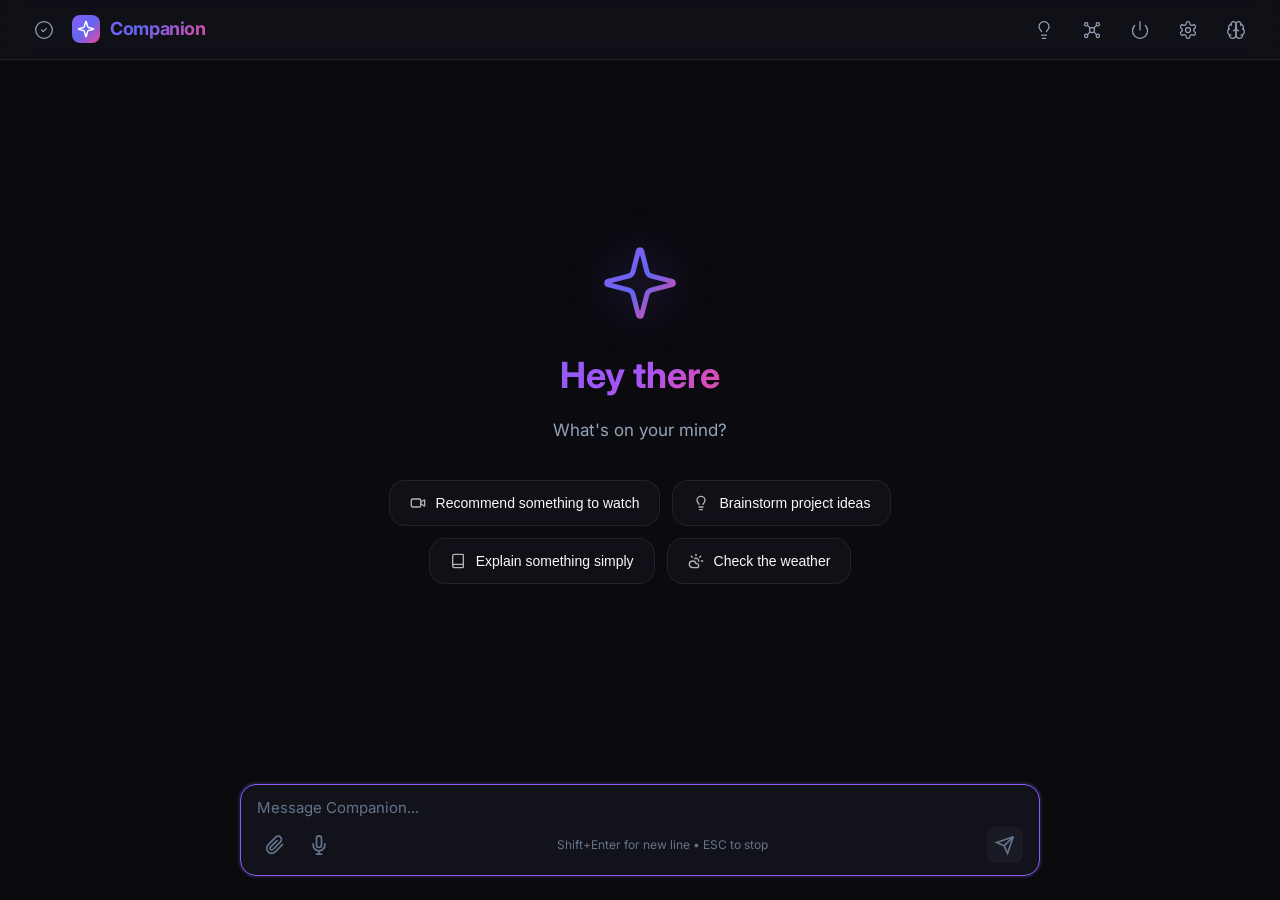
==== templates/index.html @ 637b22b1 "feat: introduce new chat UI and foundational Companion AI v3 architecture" ====
<!DOCTYPE html>
<html lang="en">

<head>
  <meta charset="UTF-8" />
  <title>Companion AI</title>
  <meta name="viewport" content="width=device-width,initial-scale=1" />
  <link rel="stylesheet" href="/static/app.css" />
  <link rel="stylesheet" href="/static/toast.css" />
  <!-- Marked.js for Markdown rendering -->
  <script src="https://cdn.jsdelivr.net/npm/marked/marked.min.js"></script>
  <!-- Highlight.js for code syntax highlighting -->
  <link rel="stylesheet" href="https://cdn.jsdelivr.net/npm/highlight.js@11/styles/github-dark.min.css">
  <script src="https://cdn.jsdelivr.net/npm/highlight.js@11"></script>
  <!-- KaTeX for math rendering -->
  <link rel="stylesheet" href="https://cdn.jsdelivr.net/npm/katex@0.16.9/dist/katex.min.css">
  <script src="https://cdn.jsdelivr.net/npm/katex@0.16.9/dist/katex.min.js"></script>
  <script src="https://cdn.jsdelivr.net/npm/katex@0.16.9/dist/contrib/auto-render.min.js"></script>
</head>

<body>
  <div id="app-root">
    <!-- Main Content Area -->
    <div class="main-content">
      <header class="topbar">
        <div class="topbar-left">
          <button id="toggleTasksBtn" class="icon-btn" title="Background Tasks">
            <svg xmlns="http://www.w3.org/2000/svg" viewBox="0 0 24 24" fill="none" stroke="currentColor"
              stroke-width="1.5" stroke-linecap="round" stroke-linejoin="round">
              <path d="M12 22c5.523 0 10-4.477 10-10S17.523 2 12 2 2 6.477 2 12s4.477 10 10 10z" />
              <path d="m9 12 2 2 4-4" />
            </svg>
            <span class="task-count-badge" id="taskCountBadge" style="display: none;">0</span>
          </button>
          <div class="brand">
            <div class="brand-icon">
              <svg xmlns="http://www.w3.org/2000/svg" viewBox="0 0 24 24" fill="none" stroke="currentColor"
                stroke-width="2" stroke-linecap="round" stroke-linejoin="round">
                <path
                  d="M9.937 15.5A2 2 0 0 0 8.5 14.063l-6.135-1.582a.5.5 0 0 1 0-.962L8.5 9.936A2 2 0 0 0 9.937 8.5l1.582-6.135a.5.5 0 0 1 .963 0L14.063 8.5A2 2 0 0 0 15.5 9.937l6.135 1.581a.5.5 0 0 1 0 .964L15.5 14.063a2 2 0 0 0-1.437 1.437l-1.582 6.135a.5.5 0 0 1-.963 0z" />
              </svg>
            </div>
            Companion
          </div>
        </div>
        <div class="topbar-right">
          <button id="toggleSmartHomeBtn" class="icon-btn" title="Smart Home">
            <svg xmlns="http://www.w3.org/2000/svg" viewBox="0 0 24 24" fill="none" stroke="currentColor"
              stroke-width="1.5" stroke-linecap="round" stroke-linejoin="round">
              <path
                d="M15 14c.2-1 .7-1.7 1.5-2.5 1-.9 1.5-2.2 1.5-3.5A6 6 0 0 0 6 8c0 1 .2 2.2 1.5 3.5.7.7 1.3 1.5 1.5 2.5" />
              <path d="M9 18h6" />
              <path d="M10 22h4" />
            </svg>
          </button>
          <a href="/graph" target="_blank" class="icon-btn" title="Knowledge Graph">
            <svg xmlns="http://www.w3.org/2000/svg" viewBox="0 0 24 24" fill="none" stroke="currentColor"
              stroke-width="1.5" stroke-linecap="round" stroke-linejoin="round">
              <circle cx="12" cy="12" r="3" />
              <circle cx="19" cy="5" r="2" />
              <circle cx="5" cy="5" r="2" />
              <circle cx="5" cy="19" r="2" />
              <circle cx="19" cy="19" r="2" />
              <path d="m14.5 9.5 3-3M9.5 9.5l-3-3M14.5 14.5l3 3M9.5 14.5l-3 3" />
            </svg>
          </a>
          <button id="shutdownBtn" class="icon-btn" title="Shutdown Server">
            <svg xmlns="http://www.w3.org/2000/svg" viewBox="0 0 24 24" fill="none" stroke="currentColor"
              stroke-width="1.5" stroke-linecap="round" stroke-linejoin="round">
              <path d="M12 2v10" />
              <path d="M18.4 6.6a9 9 0 1 1-12.77.04" />
            </svg>
          </button>
          <button id="toggleSettingsBtn" class="icon-btn" title="Settings">
            <svg xmlns="http://www.w3.org/2000/svg" viewBox="0 0 24 24" fill="none" stroke="currentColor"
              stroke-width="1.5" stroke-linecap="round" stroke-linejoin="round">
              <path
                d="M12.22 2h-.44a2 2 0 0 0-2 2v.18a2 2 0 0 1-1 1.73l-.43.25a2 2 0 0 1-2 0l-.15-.08a2 2 0 0 0-2.73.73l-.22.38a2 2 0 0 0 .73 2.73l.15.1a2 2 0 0 1 1 1.72v.51a2 2 0 0 1-1 1.74l-.15.09a2 2 0 0 0-.73 2.73l.22.38a2 2 0 0 0 2.73.73l.15-.08a2 2 0 0 1 2 0l.43.25a2 2 0 0 1 1 1.73V20a2 2 0 0 0 2 2h.44a2 2 0 0 0 2-2v-.18a2 2 0 0 1 1-1.73l.43-.25a2 2 0 0 1 2 0l.15.08a2 2 0 0 0 2.73-.73l.22-.39a2 2 0 0 0-.73-2.73l-.15-.08a2 2 0 0 1-1-1.74v-.5a2 2 0 0 1 1-1.74l.15-.09a2 2 0 0 0 .73-2.73l-.22-.38a2 2 0 0 0-2.73-.73l-.15.08a2 2 0 0 1-2 0l-.43-.25a2 2 0 0 1-1-1.73V4a2 2 0 0 0-2-2z" />
              <circle cx="12" cy="12" r="3" />
            </svg>
          </button>
          <button id="toggleMemoryBtn" class="icon-btn" title="Memory & Debug">
            <svg xmlns="http://www.w3.org/2000/svg" viewBox="0 0 24 24" fill="none" stroke="currentColor"
              stroke-width="1.5" stroke-linecap="round" stroke-linejoin="round">
              <path d="M12 5a3 3 0 1 0-5.997.125 4 4 0 0 0-2.526 5.77 4 4 0 0 0 .556 6.588A4 4 0 1 0 12 18Z" />
              <path d="M12 5a3 3 0 1 1 5.997.125 4 4 0 0 1 2.526 5.77 4 4 0 0 1-.556 6.588A4 4 0 1 1 12 18Z" />
              <path d="M15 13a4.5 4.5 0 0 1-3-4 4.5 4.5 0 0 1-3 4" />
              <path d="M17.599 6.5a3 3 0 0 0 .399-1.375" />
              <path d="M6.003 5.125A3 3 0 0 0 6.401 6.5" />
              <path d="M3.477 10.896a4 4 0 0 1 .585-.396" />
              <path d="M19.938 10.5a4 4 0 0 1 .585.396" />
              <path d="M6 18a4 4 0 0 1-1.967-.516" />
              <path d="M19.967 17.484A4 4 0 0 1 18 18" />
            </svg>
          </button>
        </div>
      </header>

      <main class="chat-container" id="chatPane">
        <!-- Welcome Screen -->
        <div class="welcome-screen" id="welcomeScreen">
          <div class="welcome-icon">
            <svg xmlns="http://www.w3.org/2000/svg" viewBox="0 0 24 24" fill="none" stroke="url(#welcomeGradient)"
              stroke-width="1.5" stroke-linecap="round" stroke-linejoin="round">
              <defs>
                <linearGradient id="welcomeGradient" x1="0%" y1="0%" x2="100%" y2="100%">
                  <stop offset="0%" stop-color="#8b5cf6" />
                  <stop offset="50%" stop-color="#6366f1" />
                  <stop offset="100%" stop-color="#ec4899" />
                </linearGradient>
              </defs>
              <path
                d="M9.937 15.5A2 2 0 0 0 8.5 14.063l-6.135-1.582a.5.5 0 0 1 0-.962L8.5 9.936A2 2 0 0 0 9.937 8.5l1.582-6.135a.5.5 0 0 1 .963 0L14.063 8.5A2 2 0 0 0 15.5 9.937l6.135 1.581a.5.5 0 0 1 0 .964L15.5 14.063a2 2 0 0 0-1.437 1.437l-1.582 6.135a.5.5 0 0 1-.963 0z" />
              <path d="M20 3v4" />
              <path d="M22 5h-4" />
              <path d="M4 17v2" />
              <path d="M5 18H3" />
            </svg>
          </div>
          <h1>Hey there</h1>
          <p>What's on your mind?</p>
          <div class="suggestion-chips">
            <button class="chip" data-prompt="Recommend me something to watch tonight">
              <svg xmlns="http://www.w3.org/2000/svg" width="16" height="16" viewBox="0 0 24 24" fill="none"
                stroke="currentColor" stroke-width="2" stroke-linecap="round" stroke-linejoin="round">
                <path d="m16 13 5.223 3.482a.5.5 0 0 0 .777-.416V7.87a.5.5 0 0 0-.752-.432L16 10.5" />
                <rect x="2" y="6" width="14" height="12" rx="2" />
              </svg>
              Recommend something to watch
            </button>
            <button class="chip" data-prompt="Help me brainstorm ideas for a project">
              <svg xmlns="http://www.w3.org/2000/svg" width="16" height="16" viewBox="0 0 24 24" fill="none"
                stroke="currentColor" stroke-width="2" stroke-linecap="round" stroke-linejoin="round">
                <path
                  d="M15 14c.2-1 .7-1.7 1.5-2.5 1-.9 1.5-2.2 1.5-3.5A6 6 0 0 0 6 8c0 1 .2 2.2 1.5 3.5.7.7 1.3 1.5 1.5 2.5" />
                <path d="M9 18h6" />
                <path d="M10 22h4" />
              </svg>
              Brainstorm project ideas
            </button>
            <button class="chip" data-prompt="Explain something complex simply">
              <svg xmlns="http://www.w3.org/2000/svg" width="16" height="16" viewBox="0 0 24 24" fill="none"
                stroke="currentColor" stroke-width="2" stroke-linecap="round" stroke-linejoin="round">
                <path d="M4 19.5v-15A2.5 2.5 0 0 1 6.5 2H19a1 1 0 0 1 1 1v18a1 1 0 0 1-1 1H6.5a1 1 0 0 1 0-5H20" />
              </svg>
              Explain something simply
            </button>
            <button class="chip" data-prompt="What's the weather like today?">
              <svg xmlns="http://www.w3.org/2000/svg" width="16" height="16" viewBox="0 0 24 24" fill="none"
                stroke="currentColor" stroke-width="2" stroke-linecap="round" stroke-linejoin="round">
                <path d="M12 2v2" />
                <path d="m4.93 4.93 1.41 1.41" />
                <path d="M20 12h2" />
                <path d="m19.07 4.93-1.41 1.41" />
                <path d="M15.947 12.65a4 4 0 0 0-5.925-4.128" />
                <path d="M13 22H7a5 5 0 1 1 4.9-6H13a3 3 0 0 1 0 6Z" />
              </svg>
              Check the weather
            </button>
          </div>
        </div>

        <!-- Messages will be inserted here -->
      </main>

      <footer class="composer">
        <div class="composer-wrapper">
          <!-- Attachment Preview Area -->
          <div id="attachmentPreview" class="attachment-preview" style="display: none;">
            <div class="preview-item">
              <img id="previewImage" src="" alt="Preview" />
              <span id="previewName" class="preview-name"></span>
              <button id="removeAttachment" class="remove-attachment" title="Remove">×</button>
            </div>
          </div>

          <div class="composer-box">
            <textarea id="userInput" rows="1" placeholder="Message Companion..." spellcheck="false"
              autofocus></textarea>
            <div class="composer-tools">
              <!-- Hidden file input -->
              <input type="file" id="fileInput" accept="image/*,.pdf,.docx,.txt" style="display: none;" />
              <div class="composer-actions">
                <button id="attachBtn" class="attach-btn" title="Attach file (images, PDFs, docs)">
                  <svg width="20" height="20" viewBox="0 0 24 24" fill="none" stroke="currentColor" stroke-width="2">
                    <path
                      d="M21.44 11.05l-9.19 9.19a6 6 0 0 1-8.49-8.49l9.19-9.19a4 4 0 0 1 5.66 5.66l-9.2 9.19a2 2 0 0 1-2.83-2.83l8.49-8.48" />
                  </svg>
                </button>
                <button id="micBtn" class="attach-btn" title="Voice Input (Microphone)">
                  <svg id="micIcon" width="20" height="20" viewBox="0 0 24 24" fill="none" stroke="currentColor"
                    stroke-width="2">
                    <path d="M12 1a3 3 0 0 0-3 3v8a3 3 0 0 0 6 0V4a3 3 0 0 0-3-3z" />
                    <path d="M19 10v2a7 7 0 0 1-14 0v-2" />
                    <line x1="12" y1="19" x2="12" y2="23" />
                    <line x1="8" y1="23" x2="16" y2="23" />
                  </svg>
                </button>
              </div>
              <span class="hint">Shift+Enter for new line • ESC to stop</span>
              <button id="stopBtn" class="stop-btn" style="display: none;" title="Stop generation (ESC)">
                <svg width="20" height="20" viewBox="0 0 24 24" fill="currentColor">
                  <rect x="6" y="6" width="12" height="12" rx="2" />
                </svg>
              </button>
              <button id="sendBtn" class="send-btn" disabled>
                <svg width="20" height="20" viewBox="0 0 24 24" fill="none" stroke="currentColor" stroke-width="2">
                  <path d="M22 2L11 13M22 2L15 22L11 13M22 2L2 9L11 13" />
                </svg>
              </button>
            </div>
          </div>
        </div>
      </footer>
    </div>

    <!-- Left Sidebar - Background Tasks -->
    <aside class="tasks-sidebar" id="tasksSidebar">
      <div class="sidebar-header">
        <h3>🔄 Active Tasks</h3>
        <button id="closeTasksBtn" class="close-btn">×</button>
      </div>
      <div class="tasks-content">
        <div class="tasks-empty" id="tasksEmpty">
          <svg xmlns="http://www.w3.org/2000/svg" width="48" height="48" viewBox="0 0 24 24" fill="none"
            stroke="currentColor" stroke-width="1" stroke-linecap="round" stroke-linejoin="round" opacity="0.3">
            <path d="M12 22c5.523 0 10-4.477 10-10S17.523 2 12 2 2 6.477 2 12s4.477 10 10 10z" />
            <path d="m9 12 2 2 4-4" />
          </svg>
          <p>No active tasks</p>
          <span>Background tasks will appear here</span>
        </div>
        <div class="tasks-list" id="tasksList" style="display: none;">
          <!-- Tasks will be dynamically added here -->
        </div>
      </div>
    </aside>

    <!-- Toast Container -->
    <div id="toast-container"></div>

    <!-- Right Sidebar - Memory & Debug -->
    <aside class="memory-sidebar" id="memorySidebar">
      <div class="sidebar-header">
        <h3>Memory & Debug</h3>
        <button id="closeMemoryBtn" class="close-btn">×</button>
      </div>
      <nav class="tabs">
        <button class="tab active" data-tab="memory">Memory</button>
        <button class="tab" data-tab="tokens">Tokens</button>
        <button class="tab" data-tab="models">Models</button>
        <button class="tab" data-tab="metrics">Metrics</button>
      </nav>
      <div class="tabpanes">
        <div class="pane active" id="pane-memory">
          <div class="stats-card">
            <div class="stats-header">
              <span class="stats-icon">
                <svg xmlns="http://www.w3.org/2000/svg" width="18" height="18" viewBox="0 0 24 24" fill="none"
                  stroke="currentColor" stroke-width="1.5" stroke-linecap="round" stroke-linejoin="round">
                  <path d="M12 5a3 3 0 1 0-5.997.125 4 4 0 0 0-2.526 5.77 4 4 0 0 0 .556 6.588A4 4 0 1 0 12 18Z" />
                  <path d="M12 5a3 3 0 1 1 5.997.125 4 4 0 0 1 2.526 5.77 4 4 0 0 1-.556 6.588A4 4 0 1 1 12 18Z" />
                  <path d="M15 13a4.5 4.5 0 0 1-3-4 4.5 4.5 0 0 1-3 4" />
                </svg>
              </span>
              <span class="stats-title">Memory Stats</span>
            </div>
            <div class="stats-grid">
              <div class="stat-item">
                <span class="stat-value" id="memFactCount">0</span>
                <span class="stat-label">Facts</span>
              </div>
              <div class="stat-item">
                <span class="stat-value" id="memInsightCount">0</span>
                <span class="stat-label">Insights</span>
              </div>
              <div class="stat-item">
                <span class="stat-value" id="memSummaryCount">0</span>
                <span class="stat-label">Summaries</span>
              </div>
            </div>
          </div>
          <!-- Search Box -->
          <div class="memory-search-container">
            <svg class="search-icon" xmlns="http://www.w3.org/2000/svg" width="16" height="16" viewBox="0 0 24 24" fill="none" stroke="currentColor" stroke-width="2" stroke-linecap="round" stroke-linejoin="round">
              <circle cx="11" cy="11" r="8"/>
              <path d="m21 21-4.3-4.3"/>
            </svg>
            <input type="text" id="memorySearchInput" class="memory-search" placeholder="Search memories..." />
            <span id="memorySearchCount" class="search-count"></span>
          </div>
          <div class="memory-section">
            <div class="section-header-row">
              <h4>What I Know About You</h4>
              <span class="fact-hint">Click to edit • Right-click to delete</span>
            </div>
            <div id="profileList" class="fact-cards"></div>
          </div>
          <div class="memory-section">
            <h4>Recent Insights</h4>
            <div id="insightList" class="insight-cards"></div>
          </div>
          <button id="refreshMemoryBtn" class="refresh-btn">
            <svg xmlns="http://www.w3.org/2000/svg" width="14" height="14" viewBox="0 0 24 24" fill="none"
              stroke="currentColor" stroke-width="2" stroke-linecap="round" stroke-linejoin="round">
              <path d="M21 12a9 9 0 1 1-9-9c2.52 0 4.93 1 6.74 2.74L21 8" />
              <path d="M21 3v5h-5" />
            </svg>
            Refresh
          </button>
        </div>
        <div class="pane" id="pane-tokens">
          <div class="memory-section">
            <h4>Session Token Usage</h4>
            <div id="tokenStats" class="token-stats">
              <div class="token-total">
                <span class="token-label">Total</span>
                <span id="tokenTotal" class="token-value">0</span>
              </div>
              <div class="token-breakdown">
                <div class="token-item">
                  <span class="token-label">Input</span>
                  <span id="tokenInput" class="token-value">0</span>
                </div>
                <div class="token-item">
                  <span class="token-label">Output</span>
                  <span id="tokenOutput" class="token-value">0</span>
                </div>
                <div class="token-item">
                  <span class="token-label">Requests</span>
                  <span id="tokenRequests" class="token-value">0</span>
                </div>
              </div>
            </div>
          </div>
          <div class="memory-section">
            <h4>By Model</h4>
            <div id="tokenByModel" class="token-by-model"></div>
          </div>
          <button id="refreshTokensBtn" class="refresh-btn">↻ Refresh</button>
          <button id="resetTokensBtn" class="refresh-btn" style="margin-top: 8px; background: var(--error);">Reset
            Stats</button>
        </div>
        <div class="pane" id="pane-models">
          <div class="stats-card">
            <div class="stats-header">
              <span class="stats-icon">
                <svg xmlns="http://www.w3.org/2000/svg" width="18" height="18" viewBox="0 0 24 24" fill="none"
                  stroke="currentColor" stroke-width="1.5" stroke-linecap="round" stroke-linejoin="round">
                  <rect width="18" height="10" x="3" y="11" rx="2" />
                  <circle cx="12" cy="16" r="2" />
                  <path d="M12 3v8" />
                  <path d="M8 7h8" />
                </svg>
              </span>
              <span class="stats-title">Model Architecture</span>
            </div>
            <div id="modelCards" class="model-cards"></div>
          </div>
          <div class="memory-section">
            <h4>Feature Flags</h4>
            <div id="featureFlags" class="feature-flags"></div>
          </div>
        </div>
        <div class="pane" id="pane-metrics">
          <div class="stats-card">
            <div class="stats-header">
              <span class="stats-icon">
                <svg xmlns="http://www.w3.org/2000/svg" width="18" height="18" viewBox="0 0 24 24" fill="none"
                  stroke="currentColor" stroke-width="1.5" stroke-linecap="round" stroke-linejoin="round">
                  <path d="M3 3v16a2 2 0 0 0 2 2h16" />
                  <path d="m19 9-5 5-4-4-3 3" />
                </svg>
              </span>
              <span class="stats-title">Performance</span>
            </div>
            <div class="stats-grid">
              <div class="stat-item">
                <span class="stat-value" id="metricInteractions">0</span>
                <span class="stat-label">Interactions</span>
              </div>
              <div class="stat-item">
                <span class="stat-value" id="metricAvgLatency">0</span>
                <span class="stat-label">Avg Latency</span>
              </div>
              <div class="stat-item">
                <span class="stat-value" id="metricToolCalls">0</span>
                <span class="stat-label">Tool Calls</span>
              </div>
            </div>
          </div>
          <div class="memory-section">
            <h4>Model Latency</h4>
            <div id="latencyBars" class="latency-bars"></div>
          </div>
          <button id="refreshMetricsBtn" class="refresh-btn">↻ Refresh</button>
        </div>
      </div>
    </aside>

    <!-- Settings Modal -->
    <div class="modal-overlay" id="settingsModal">
      <div class="modal">
        <div class="modal-header">
          <h3>
            <svg xmlns="http://www.w3.org/2000/svg" width="20" height="20" viewBox="0 0 24 24" fill="none"
              stroke="currentColor" stroke-width="1.5" stroke-linecap="round" stroke-linejoin="round">
              <path
                d="M12.22 2h-.44a2 2 0 0 0-2 2v.18a2 2 0 0 1-1 1.73l-.43.25a2 2 0 0 1-2 0l-.15-.08a2 2 0 0 0-2.73.73l-.22.38a2 2 0 0 0 .73 2.73l.15.1a2 2 0 0 1 1 1.72v.51a2 2 0 0 1-1 1.74l-.15.09a2 2 0 0 0-.73 2.73l.22.38a2 2 0 0 0 2.73.73l.15-.08a2 2 0 0 1 2 0l.43.25a2 2 0 0 1 1 1.73V20a2 2 0 0 0 2 2h.44a2 2 0 0 0 2-2v-.18a2 2 0 0 1 1-1.73l.43-.25a2 2 0 0 1 2 0l.15.08a2 2 0 0 0 2.73-.73l.22-.39a2 2 0 0 0-.73-2.73l-.15-.08a2 2 0 0 1-1-1.74v-.5a2 2 0 0 1 1-1.74l.15-.09a2 2 0 0 0 .73-2.73l-.22-.38a2 2 0 0 0-2.73-.73l-.15.08a2 2 0 0 1-2 0l-.43-.25a2 2 0 0 1-1-1.73V4a2 2 0 0 0-2-2z" />
              <circle cx="12" cy="12" r="3" />
            </svg>
            Settings
          </h3>
          <button id="closeSettingsBtn" class="close-btn">×</button>
        </div>
        <div class="modal-body">
          <!-- Interface Section -->
          <div class="setting-section">
            <div class="setting-section-header">
              <svg xmlns="http://www.w3.org/2000/svg" width="16" height="16" viewBox="0 0 24 24" fill="none"
                stroke="currentColor" stroke-width="1.5" stroke-linecap="round" stroke-linejoin="round">
                <rect width="20" height="14" x="2" y="3" rx="2" />
                <path d="M8 21h8" />
                <path d="M12 17v4" />
              </svg>
              Interface
            </div>
            <div class="setting-group">
              <label class="toggle-label">
                <input type="checkbox" id="showTokensToggle">
                <span>Show Token Counts</span>
              </label>
              <p class="setting-hint">Display input/output tokens next to each message</p>
            </div>
          </div>

          <!-- Voice Section -->
          <div class="setting-section">
            <div class="setting-section-header">
              <svg xmlns="http://www.w3.org/2000/svg" width="16" height="16" viewBox="0 0 24 24" fill="none"
                stroke="currentColor" stroke-width="1.5" stroke-linecap="round" stroke-linejoin="round">
                <path
                  d="M11 4.702a.705.705 0 0 0-1.203-.498L6.413 7.587A1.4 1.4 0 0 1 5.416 8H3a1 1 0 0 0-1 1v6a1 1 0 0 0 1 1h2.416a1.4 1.4 0 0 1 .993.411l3.383 3.384A.705.705 0 0 0 11 19.298z" />
                <path d="M16 9a5 5 0 0 1 0 6" />
                <path d="M19.364 5.636a9 9 0 0 1 0 12.728" />
              </svg>
              Voice
            </div>
            <div class="setting-group">
              <label class="toggle-label">
                <input type="checkbox" id="ttsToggle">
                <span>Enable Text-to-Speech</span>
              </label>
              <p class="setting-hint">AI responses will be spoken aloud</p>
            </div>
            <div class="setting-group">
              <label class="toggle-label">
                <input type="checkbox" id="groqTtsToggle">
                <span>Use Groq Speed Mode ⚡</span>
              </label>
              <p class="setting-hint">Ultra-fast TTS (Orpheus) - supports [emotional] tags</p>
            </div>
            <div class="setting-group" id="voiceSettings">
              <label for="voiceSelect">Voice</label>
              <select id="voiceSelect">
                <option value="" disabled selected>Loading voices...</option>
              </select>
            </div>
            <div class="setting-group" id="rateSettings">
              <label for="rateSelect">Speech Rate</label>
              <select id="rateSelect">
                <option value="-20%">Slow</option>
                <option value="-10%">Slightly Slow</option>
                <option value="+0%">Normal</option>
                <option value="+5%" selected>Slightly Fast</option>
                <option value="+10%">Fast</option>
              </select>
            </div>
          </div>

          <!-- Vision Section -->
          <div class="setting-section">
            <div class="setting-section-header">
              <svg xmlns="http://www.w3.org/2000/svg" width="16" height="16" viewBox="0 0 24 24" fill="none"
                stroke="currentColor" stroke-width="1.5" stroke-linecap="round" stroke-linejoin="round">
                <path
                  d="M2.062 12.348a1 1 0 0 1 0-.696 10.75 10.75 0 0 1 19.876 0 1 1 0 0 1 0 .696 10.75 10.75 0 0 1-19.876 0" />
                <circle cx="12" cy="12" r="3" />
              </svg>
              Vision
            </div>
            <div class="setting-group">
              <label class="toggle-label">
                <input type="checkbox" id="visionToggle">
                <span>Enable Screen Awareness</span>
              </label>
              <p class="setting-hint" id="visionStatus">Companion can see and analyze your screen when asked</p>
            </div>
          </div>

          <!-- Data Management Section -->
          <div class="setting-section">
            <div class="setting-section-header">
              <svg xmlns="http://www.w3.org/2000/svg" width="16" height="16" viewBox="0 0 24 24" fill="none"
                stroke="currentColor" stroke-width="1.5" stroke-linecap="round" stroke-linejoin="round">
                <path
                  d="M20 20a2 2 0 0 0 2-2V8a2 2 0 0 0-2-2h-7.9a2 2 0 0 1-1.69-.9L9.6 3.9A2 2 0 0 0 7.93 3H4a2 2 0 0 0-2 2v13a2 2 0 0 0 2 2z" />
              </svg>
              Data
            </div>
            <div class="setting-links">
              <a href="#" id="exportChatBtn" class="setting-link">
                <span class="link-icon">
                  <svg xmlns="http://www.w3.org/2000/svg" width="16" height="16" viewBox="0 0 24 24" fill="none"
                    stroke="currentColor" stroke-width="1.5" stroke-linecap="round" stroke-linejoin="round">
                    <path d="M21 15v4a2 2 0 0 1-2 2H5a2 2 0 0 1-2-2v-4" />
                    <polyline points="7 10 12 15 17 10" />
                    <line x1="12" x2="12" y1="15" y2="3" />
                  </svg>
                </span>
                <span class="link-text">Export Chat History</span>
                <span class="link-arrow">→</span>
              </a>
              <a href="/graph" target="_blank" class="setting-link">
                <span class="link-icon">
                  <svg xmlns="http://www.w3.org/2000/svg" width="16" height="16" viewBox="0 0 24 24" fill="none"
                    stroke="currentColor" stroke-width="1.5" stroke-linecap="round" stroke-linejoin="round">
                    <circle cx="12" cy="12" r="3" />
                    <circle cx="19" cy="5" r="2" />
                    <circle cx="5" cy="5" r="2" />
                    <circle cx="5" cy="19" r="2" />
                    <circle cx="19" cy="19" r="2" />
                    <path d="m14.5 9.5 3-3M9.5 9.5l-3-3M14.5 14.5l3 3M9.5 14.5l-3 3" />
                  </svg>
                </span>
                <span class="link-text">View Knowledge Graph</span>
                <span class="link-arrow">→</span>
              </a>
            </div>
          </div>

          <!-- Danger Zone -->
          <div class="setting-section danger-zone">
            <div class="setting-section-header">
              <svg xmlns="http://www.w3.org/2000/svg" width="16" height="16" viewBox="0 0 24 24" fill="none"
                stroke="currentColor" stroke-width="1.5" stroke-linecap="round" stroke-linejoin="round">
                <path d="m21.73 18-8-14a2 2 0 0 0-3.48 0l-8 14A2 2 0 0 0 4 21h16a2 2 0 0 0 1.73-3" />
                <path d="M12 9v4" />
                <path d="M12 17h.01" />
              </svg>
              Danger Zone
            </div>
            <div class="setting-links">
              <a href="#" id="clearChatBtn" class="setting-link danger">
                <span class="link-icon">
                  <svg xmlns="http://www.w3.org/2000/svg" width="16" height="16" viewBox="0 0 24 24" fill="none"
                    stroke="currentColor" stroke-width="1.5" stroke-linecap="round" stroke-linejoin="round">
                    <path d="M3 6h18" />
                    <path d="M19 6v14c0 1-1 2-2 2H7c-1 0-2-1-2-2V6" />
                    <path d="M8 6V4c0-1 1-2 2-2h4c1 0 2 1 2 2v2" />
                  </svg>
                </span>
                <span class="link-text">Clear Chat History</span>
                <span class="link-arrow">→</span>
              </a>
              <a href="#" id="clearMemoryBtn" class="setting-link danger">
                <span class="link-icon">
                  <svg xmlns="http://www.w3.org/2000/svg" width="16" height="16" viewBox="0 0 24 24" fill="none"
                    stroke="currentColor" stroke-width="1.5" stroke-linecap="round" stroke-linejoin="round">
                    <path d="M3 6h18" />
                    <path d="M19 6v14c0 1-1 2-2 2H7c-1 0-2-1-2-2V6" />
                    <path d="M8 6V4c0-1 1-2 2-2h4c1 0 2 1 2 2v2" />
                    <line x1="10" x2="10" y1="11" y2="17" />
                    <line x1="14" x2="14" y1="11" y2="17" />
                  </svg>
                </span>
                <span class="link-text">Reset All Memory</span>
                <span class="link-arrow">→</span>
              </a>
            </div>
          </div>
        </div>
      </div>
    </div>

    <!-- Smart Home Modal -->
    <div class="modal-overlay" id="smartHomeModal">
      <div class="modal smart-home-modal">
        <div class="modal-header">
          <h3>
            <svg xmlns="http://www.w3.org/2000/svg" width="20" height="20" viewBox="0 0 24 24" fill="none"
              stroke="currentColor" stroke-width="1.5" stroke-linecap="round" stroke-linejoin="round">
              <path
                d="M15 14c.2-1 .7-1.7 1.5-2.5 1-.9 1.5-2.2 1.5-3.5A6 6 0 0 0 6 8c0 1 .2 2.2 1.5 3.5.7.7 1.3 1.5 1.5 2.5" />
              <path d="M9 18h6" />
              <path d="M10 22h4" />
            </svg>
            Smart Home
            <span class="refresh-countdown" id="smartHomeCountdown" title="Next refresh"></span>
          </h3>
          <button id="closeSmartHomeBtn" class="close-btn">×</button>
        </div>
        <div class="modal-body">
          <div class="smart-home-rooms" id="smartHomeRooms">
            <div class="room-card loading">Loading rooms...</div>
          </div>
        </div>
      </div>
    </div>
  </div>

  <script src="/static/toast.js"></script>
  <script src="/static/app.js"></script>
</body>

</html>
---- static/app.css ----
/* Modern Chat UI - Companion AI v3
   Premium dark theme with glassmorphism */
@import url('https://fonts.googleapis.com/css2?family=Inter:wght@400;500;600;700&display=swap');

* {
  box-sizing: border-box;
  margin: 0;
  padding: 0;
}

:root {
  /* Core backgrounds - deep space theme */
  --bg-primary: #0a0a0f;
  --bg-secondary: #12121a;
  --bg-tertiary: #1a1a24;
  --bg-hover: #22222e;
  --bg-message-user: #1a1a24;
  --bg-message-ai: transparent;
  --bg-input: #12121a;

  /* Glassmorphism */
  --glass-bg: rgba(18, 18, 26, 0.8);
  --glass-border: rgba(255, 255, 255, 0.08);
  --glass-blur: 12px;

  /* Borders */
  --border: rgba(255, 255, 255, 0.1);
  --border-light: rgba(255, 255, 255, 0.05);
  --border-accent: rgba(139, 92, 246, 0.5);

  /* Text */
  --text-primary: #f8fafc;
  --text-secondary: #94a3b8;
  --text-muted: #64748b;

  /* Accent - Violet/Indigo gradient */
  --accent: #8b5cf6;
  --accent-hover: #a78bfa;
  --accent-subtle: rgba(139, 92, 246, 0.15);
  --accent-glow: rgba(139, 92, 246, 0.4);
  --gradient-accent: linear-gradient(135deg, #8b5cf6 0%, #6366f1 50%, #ec4899 100%);

  /* Status colors */
  --success: #22c55e;
  --success-subtle: rgba(34, 197, 94, 0.15);
  --warning: #f59e0b;
  --warning-subtle: rgba(245, 158, 11, 0.15);
  --error: #ef4444;
  --error-subtle: rgba(239, 68, 68, 0.15);

  /* Radii */
  --radius-sm: 8px;
  --radius-md: 12px;
  --radius-lg: 16px;
  --radius-xl: 24px;
  --radius-full: 9999px;

  /* Layout */
  --sidebar-width: 280px;
  --topbar-height: 60px;

  /* Typography */
  --font-sans: 'Inter', -apple-system, BlinkMacSystemFont, 'Segoe UI', sans-serif;
  --font-mono: 'JetBrains Mono', 'SF Mono', 'Fira Code', monospace;

  /* Animation */
  --transition-fast: 0.15s ease;
  --transition: 0.2s ease;
  --transition-slow: 0.3s ease;

  /* Shadows */
  --shadow-sm: 0 2px 8px rgba(0, 0, 0, 0.3);
  --shadow-md: 0 4px 16px rgba(0, 0, 0, 0.4);
  --shadow-lg: 0 8px 32px rgba(0, 0, 0, 0.5);
  --shadow-glow: 0 0 20px var(--accent-glow);
}

html,
body {
  height: 100%;
  overflow: hidden;
}

body {
  font-family: var(--font-sans);
  font-size: 15px;
  line-height: 1.6;
  color: var(--text-primary);
  background: var(--bg-primary);
}

#app-root {
  display: flex;
  height: 100vh;
}

/* ============================================
   MAIN CONTENT AREA
   ============================================ */
.main-content {
  flex: 1;
  display: flex;
  flex-direction: column;
  min-width: 0;
  position: relative;
}

/* Top Bar - with glassmorphism */
.topbar {
  height: var(--topbar-height);
  padding: 0 24px;
  display: flex;
  align-items: center;
  justify-content: space-between;
  border-bottom: 1px solid var(--glass-border);
  background: var(--glass-bg);
  backdrop-filter: blur(var(--glass-blur));
  -webkit-backdrop-filter: blur(var(--glass-blur));
  flex-shrink: 0;
  position: relative;
  z-index: 10;
}

.topbar-left,
.topbar-right {
  display: flex;
  align-items: center;
  gap: 8px;
}

.icon-btn {
  width: 40px;
  height: 40px;
  border: 1px solid transparent;
  border-radius: var(--radius-md);
  background: transparent;
  color: var(--text-secondary);
  font-size: 18px;
  cursor: pointer;
  display: flex;
  align-items: center;
  justify-content: center;
  transition: all var(--transition);
  text-decoration: none;
  position: relative;
}

.icon-btn:hover {
  background: var(--accent-subtle);
  border-color: var(--border-accent);
  color: var(--accent);
  transform: translateY(-2px);
  box-shadow: var(--shadow-glow);
}

.icon-btn svg {
  width: 20px;
  height: 20px;
  stroke-width: 1.5;
}

.brand {
  font-size: 18px;
  font-weight: 700;
  background: var(--gradient-accent);
  -webkit-background-clip: text;
  -webkit-text-fill-color: transparent;
  background-clip: text;
  display: flex;
  align-items: center;
  gap: 10px;
  letter-spacing: -0.02em;
}

.brand-icon {
  width: 28px;
  height: 28px;
  background: var(--gradient-accent);
  border-radius: var(--radius-sm);
  display: flex;
  align-items: center;
  justify-content: center;
  animation: pulse-glow 3s ease-in-out infinite;
}

.brand-icon svg {
  width: 18px;
  height: 18px;
  color: white;
}

@keyframes pulse-glow {

  0%,
  100% {
    box-shadow: 0 0 12px var(--accent-glow);
  }

  50% {
    box-shadow: 0 0 24px var(--accent-glow), 0 0 48px rgba(139, 92, 246, 0.2);
  }
}

/* ============================================
   CHAT CONTAINER
   ============================================ */
.chat-container {
  flex: 1;
  overflow-y: auto;
  padding: 24px;
  display: flex;
  flex-direction: column;
}

/* Welcome Screen */
.welcome-screen {
  flex: 1;
  display: flex;
  flex-direction: column;
  align-items: center;
  justify-content: center;
  text-align: center;
  padding: 40px;
  animation: fadeIn 0.5s ease;
}

@keyframes fadeIn {
  from {
    opacity: 0;
    transform: translateY(10px);
  }

  to {
    opacity: 1;
    transform: translateY(0);
  }
}

.welcome-icon {
  width: 80px;
  height: 80px;
  margin-bottom: 24px;
  animation: float 3s ease-in-out infinite;
  filter: drop-shadow(0 0 24px var(--accent-glow));
}

.welcome-icon svg {
  width: 100%;
  height: 100%;
}

@keyframes float {

  0%,
  100% {
    transform: translateY(0) scale(1);
  }

  50% {
    transform: translateY(-12px) scale(1.02);
  }
}

.welcome-screen h1 {
  font-size: 36px;
  font-weight: 700;
  margin-bottom: 12px;
  background: linear-gradient(135deg, var(--accent), #a855f7, #ec4899);
  -webkit-background-clip: text;
  -webkit-text-fill-color: transparent;
  background-clip: text;
}

.welcome-screen p {
  color: var(--text-secondary);
  font-size: 17px;
  margin-bottom: 36px;
}

.suggestion-chips {
  display: flex;
  flex-wrap: wrap;
  gap: 12px;
  justify-content: center;
  max-width: 700px;
}

.chip {
  padding: 14px 20px;
  background: var(--glass-bg);
  border: 1px solid var(--glass-border);
  border-radius: var(--radius-lg);
  color: var(--text-primary);
  font-size: 14px;
  font-weight: 500;
  cursor: pointer;
  transition: all var(--transition);
  display: flex;
  align-items: center;
  gap: 10px;
  backdrop-filter: blur(8px);
  -webkit-backdrop-filter: blur(8px);
}

.chip svg {
  flex-shrink: 0;
  opacity: 0.7;
  transition: opacity var(--transition-fast);
}

.chip:hover {
  background: var(--accent-subtle);
  border-color: var(--border-accent);
  transform: translateY(-4px);
  box-shadow: var(--shadow-md), var(--shadow-glow);
}

.chip:hover svg {
  opacity: 1;
  color: var(--accent);
}

/* Message Styles */
.message-wrapper {
  max-width: 800px;
  margin: 0 auto 24px;
  width: 100%;
  animation: messageIn 0.3s ease;
}

@keyframes messageIn {
  from {
    opacity: 0;
    transform: translateY(10px);
  }

  to {
    opacity: 1;
    transform: translateY(0);
  }
}

.message {
  display: flex;
  gap: 16px;
}

.message-avatar {
  width: 32px;
  height: 32px;
  border-radius: var(--radius-sm);
  display: flex;
  align-items: center;
  justify-content: center;
  font-size: 16px;
  flex-shrink: 0;
}

.message.user .message-avatar {
  background: var(--accent);
  color: white;
}

.message.ai .message-avatar {
  background: linear-gradient(135deg, #7c3aed, #a855f7);
  color: white;
}

.message-content {
  flex: 1;
  min-width: 0;
}

.text-content {
  white-space: pre-wrap;
}

.streaming-cursor {
  display: inline-block;
  animation: blink 0.7s step-end infinite;
  color: var(--accent);
  font-weight: bold;
  margin-left: 1px;
}

@keyframes blink {

  0%,
  100% {
    opacity: 1;
  }

  50% {
    opacity: 0;
  }
}

.message-role {
  font-size: 13px;
  font-weight: 600;
  color: var(--text-secondary);
  margin-bottom: 4px;
}

.message-text {
  color: var(--text-primary);
  line-height: 1.7;
}

.message-text p {
  margin-bottom: 12px;
}

.message-text p:last-child {
  margin-bottom: 0;
}

/* Code blocks */
.message-text pre {
  background: var(--bg-tertiary);
  border: 1px solid var(--border);
  border-radius: var(--radius-sm);
  padding: 16px;
  overflow-x: auto;
  margin: 12px 0;
  position: relative;
}

.message-text code {
  font-family: var(--font-mono);
  font-size: 13px;
}

.message-text p code {
  background: var(--bg-tertiary);
  padding: 2px 6px;
  border-radius: 4px;
  font-size: 14px;
}

/* Copy button for code blocks */
.code-copy-btn {
  position: absolute;
  top: 8px;
  right: 8px;
  padding: 4px 8px;
  background: var(--bg-hover);
  border: 1px solid var(--border);
  border-radius: 4px;
  color: var(--text-muted);
  font-size: 12px;
  cursor: pointer;
  opacity: 0;
  transition: all var(--transition);
}

.message-text pre:hover .code-copy-btn {
  opacity: 1;
}

.code-copy-btn:hover {
  background: var(--bg-tertiary);
  color: var(--text-primary);
}

/* Lists in messages */
.message-text ul,
.message-text ol {
  margin: 12px 0;
  padding-left: 24px;
}

.message-text li {
  margin-bottom: 4px;
}

/* Message actions */
.message-actions {
  display: flex;
  gap: 8px;
  margin-top: 12px;
  opacity: 0;
  transition: opacity var(--transition);
}

.message-wrapper:hover .message-actions,
.message-actions:focus-within {
  opacity: 0.7;
}

.message-actions:hover {
  opacity: 1;
}

.action-btn {
  padding: 4px 8px;
  background: transparent;
  border: none;
  border-radius: 4px;
  color: var(--text-muted);
  font-size: 12px;
  cursor: pointer;
  display: flex;
  align-items: center;
  gap: 4px;
  transition: all var(--transition);
}

.action-btn:hover {
  background: var(--bg-hover);
  color: var(--text-primary);
}

/* Loading indicator */
.message.loading .message-text {
  display: flex;
  gap: 4px;
}

.loading-dot {
  width: 8px;
  height: 8px;
  background: linear-gradient(135deg, var(--accent), #a855f7);
  border-radius: 50%;
  animation: loadingBounce 1.2s ease-in-out infinite;
}

.loading-dot:nth-child(2) {
  animation-delay: 0.2s;
}

.loading-dot:nth-child(3) {
  animation-delay: 0.4s;
}

@keyframes loadingBounce {

  0%,
  100% {
    transform: translateY(0) scale(0.8);
    opacity: 0.6;
  }

  50% {
    transform: translateY(-6px) scale(1);
    opacity: 1;
  }
}

/* ============================================
   COMPOSER
   ============================================ */
.composer {
  padding: 16px 24px 24px;
  background: linear-gradient(to top, var(--bg-primary) 80%, transparent);
}

.composer-wrapper {
  max-width: 800px;
  margin: 0 auto;
}

.composer-box {
  background: var(--bg-input);
  border: 1px solid var(--border);
  border-radius: var(--radius-lg);
  padding: 12px 16px;
  display: flex;
  flex-direction: column;
  gap: 8px;
  transition: border-color var(--transition), box-shadow var(--transition);
}

.composer-box:focus-within {
  border-color: var(--accent);
  box-shadow: 0 0 0 2px var(--accent-subtle);
}

.composer-box textarea {
  width: 100%;
  background: transparent;
  border: none;
  color: var(--text-primary);
  font-size: 15px;
  line-height: 1.5;
  resize: none;
  outline: none;
  max-height: 200px;
  font-family: inherit;
}

.composer-box textarea::placeholder {
  color: var(--text-muted);
}

.composer-tools {
  display: flex;
  align-items: center;
  justify-content: space-between;
}

.composer-actions {
  display: flex;
  align-items: center;
  gap: 8px;
}

.composer-tools .hint {
  font-size: 12px;
  color: var(--text-muted);
}

.send-btn {
  width: 36px;
  height: 36px;
  border: none;
  border-radius: var(--radius-sm);
  background: var(--accent);
  color: white;
  cursor: pointer;
  display: flex;
  align-items: center;
  justify-content: center;
  transition: all var(--transition);
}

.send-btn:disabled {
  background: var(--bg-tertiary);
  color: var(--text-muted);
  cursor: not-allowed;
}

.send-btn:not(:disabled):hover {
  background: var(--accent-hover);
  transform: scale(1.05);
}

/* Stop Button - appears during streaming */
.stop-btn {
  width: 36px;
  height: 36px;
  border: none;
  border-radius: var(--radius-sm);
  background: var(--error, #ef4444);
  color: white;
  cursor: pointer;
  display: flex;
  align-items: center;
  justify-content: center;
  transition: all var(--transition);
  animation: pulse-stop 1.5s ease-in-out infinite;
}

.stop-btn:hover {
  background: #dc2626;
  transform: scale(1.05);
}

@keyframes pulse-stop {

  0%,
  100% {
    box-shadow: 0 0 0 0 rgba(239, 68, 68, 0.4);
  }

  50% {
    box-shadow: 0 0 0 8px rgba(239, 68, 68, 0);
  }
}

/* ============================================
   LEFT SIDEBAR - Background Tasks
   ============================================ */
.tasks-sidebar {
  position: fixed;
  left: 0;
  top: 0;
  height: 100vh;
  width: var(--sidebar-width);
  background: var(--glass-bg);
  backdrop-filter: blur(var(--glass-blur));
  -webkit-backdrop-filter: blur(var(--glass-blur));
  border-right: 1px solid var(--glass-border);
  display: none;
  flex-direction: column;
  z-index: 1000;
  transform: translateX(-100%);
}

.tasks-sidebar.visible {
  display: flex;
  transform: translateX(0);
  animation: slideInLeft 0.3s ease;
}

@keyframes slideInLeft {
  from {
    transform: translateX(-100%);
    opacity: 0;
  }

  to {
    transform: translateX(0);
    opacity: 1;
  }
}

.tasks-sidebar .sidebar-header {
  display: flex;
  align-items: center;
  justify-content: space-between;
  padding: 16px 20px;
  border-bottom: 1px solid var(--glass-border);
}

.tasks-sidebar .sidebar-header h3 {
  font-size: 16px;
  font-weight: 600;
  color: var(--text-primary);
}

.tasks-content {
  flex: 1;
  overflow-y: auto;
  padding: 16px;
}

.tasks-empty {
  display: flex;
  flex-direction: column;
  align-items: center;
  justify-content: center;
  height: 100%;
  gap: 12px;
  text-align: center;
  color: var(--text-muted);
}

.tasks-empty p {
  font-weight: 500;
  color: var(--text-secondary);
}

.tasks-empty span {
  font-size: 13px;
}

.tasks-list {
  display: flex;
  flex-direction: column;
  gap: 12px;
}

.task-card {
  background: var(--bg-tertiary);
  border: 1px solid var(--border);
  border-radius: var(--radius-md);
  overflow: hidden;
  cursor: pointer;
  transition: all var(--transition);
}

.task-card:hover {
  border-color: var(--border-accent);
  background: var(--bg-hover);
}

.task-card-header {
  display: flex;
  align-items: center;
  gap: 12px;
  padding: 12px;
}

.task-status-icon {
  width: 24px;
  height: 24px;
  display: flex;
  align-items: center;
  justify-content: center;
  border-radius: 50%;
}

.task-status-icon.running {
  background: var(--accent-subtle);
  color: var(--accent);
  animation: pulse 2s infinite;
}

.task-status-icon.completed {
  background: var(--success-subtle);
  color: var(--success);
}

.task-status-icon.failed {
  background: var(--error-subtle);
  color: var(--error);
}

.task-title {
  flex: 1;
  font-size: 14px;
  font-weight: 500;
  color: var(--text-primary);
  white-space: nowrap;
  overflow: hidden;
  text-overflow: ellipsis;
}

.task-expand-icon {
  color: var(--text-muted);
  transition: transform var(--transition);
}

.task-card.expanded .task-expand-icon {
  transform: rotate(180deg);
}

/* Timeline View */
.task-timeline {
  display: none;
  padding: 0 12px 12px;
  border-top: 1px solid var(--border-light);
}

.task-card.expanded .task-timeline {
  display: block;
}

.timeline-step {
  display: flex;
  gap: 12px;
  position: relative;
  padding: 8px 0;
}

.timeline-step:not(:last-child)::before {
  content: '';
  position: absolute;
  left: 5px;
  top: 24px;
  bottom: -8px;
  width: 2px;
  background: var(--border);
}

.timeline-dot {
  width: 12px;
  height: 12px;
  border-radius: 50%;
  background: var(--border);
  flex-shrink: 0;
  margin-top: 4px;
}

.timeline-dot.completed {
  background: var(--success);
}

.timeline-dot.running {
  background: var(--accent);
  animation: pulse 1.5s infinite;
}

.timeline-dot.pending {
  background: var(--text-muted);
}

.timeline-content {
  flex: 1;
}

.timeline-description {
  font-size: 13px;
  color: var(--text-primary);
}

.timeline-time {
  font-size: 11px;
  color: var(--text-muted);
  font-family: var(--font-mono);
}

/* Task count badge */
.task-count-badge {
  position: absolute;
  top: -4px;
  right: -4px;
  min-width: 18px;
  height: 18px;
  background: var(--accent);
  color: white;
  font-size: 11px;
  font-weight: 600;
  border-radius: var(--radius-full);
  display: flex;
  align-items: center;
  justify-content: center;
  padding: 0 4px;
}

#toggleTasksBtn {
  position: relative;
}

/* ============================================
   RIGHT SIDEBAR - Memory & Debug
   ============================================ */
.memory-sidebar {
  width: var(--sidebar-width);
  background: var(--glass-bg);
  backdrop-filter: blur(var(--glass-blur));
  -webkit-backdrop-filter: blur(var(--glass-blur));
  border-left: 1px solid var(--glass-border);
  display: none;
  flex-direction: column;
}

.memory-sidebar.visible {
  display: flex;
  animation: slideIn 0.3s ease;
}

@keyframes slideIn {
  from {
    transform: translateX(100%);
    opacity: 0;
  }

  to {
    transform: translateX(0);
    opacity: 1;
  }
}

.memory-sidebar .sidebar-header {
  display: flex;
  align-items: center;
  justify-content: space-between;
  padding: 16px 20px;
  border-bottom: 1px solid var(--glass-border);
}

.memory-sidebar .sidebar-header h3 {
  font-size: 16px;
  font-weight: 600;
  background: var(--gradient-accent);
  -webkit-background-clip: text;
  -webkit-text-fill-color: transparent;
  background-clip: text;
}

.close-btn {
  width: 32px;
  height: 32px;
  border: 1px solid transparent;
  border-radius: var(--radius-md);
  background: transparent;
  color: var(--text-secondary);
  font-size: 22px;
  font-weight: 300;
  cursor: pointer;
  display: flex;
  align-items: center;
  justify-content: center;
  transition: all var(--transition);
}

.close-btn:hover {
  background: var(--error-subtle);
  border-color: var(--error);
  color: var(--error);
}

/* Tabs - Modern pill style */
.tabs {
  display: flex;
  border-bottom: 1px solid var(--glass-border);
  padding: 12px 16px;
  gap: 4px;
}

.tab {
  padding: 8px 14px;
  background: transparent;
  border: none;
  border-radius: var(--radius-md);
  color: var(--text-secondary);
  font-size: 13px;
  font-weight: 500;
  cursor: pointer;
  transition: all var(--transition);
}

.tab:hover {
  color: var(--text-primary);
  background: var(--bg-hover);
}

.tab.active {
  color: var(--accent);
  background: var(--accent-subtle);
}

.tabpanes {
  flex: 1;
  overflow-y: auto;
  padding: 16px;
}

.pane {
  display: none;
}

.pane.active {
  display: block;
}

.memory-section {
  margin-bottom: 24px;
}

.memory-section h4 {
  font-size: 12px;
  font-weight: 600;
  color: var(--text-muted);
  text-transform: uppercase;
  letter-spacing: 0.5px;
  margin-bottom: 12px;
}

.profile-list,
.insight-list,
.summary-list {
  list-style: none;
}

.profile-list li,
.insight-list li,
.summary-list li {
  padding: 10px 12px;
  background: var(--bg-tertiary);
  border-radius: var(--radius-sm);
  margin-bottom: 8px;
  font-size: 13px;
  color: var(--text-secondary);
}

.profile-list li strong {
  color: var(--text-primary);
}

.models-panel {
  font-size: 13px;
}

.models-panel h4 {
  font-size: 12px;
  font-weight: 600;
  color: var(--text-muted);
  text-transform: uppercase;
  letter-spacing: 0.5px;
  margin: 16px 0 8px;
}

.models-panel h4:first-child {
  margin-top: 0;
}

.metrics-output {
  font-family: var(--font-mono);
  font-size: 12px;
  background: var(--bg-tertiary);
  border-radius: var(--radius-sm);
  padding: 12px;
  overflow-x: auto;
  white-space: pre-wrap;
  color: var(--text-secondary);
}

.refresh-btn {
  width: 100%;
  padding: 12px;
  background: var(--bg-tertiary);
  border: 1px solid var(--glass-border);
  border-radius: var(--radius-md);
  color: var(--text-primary);
  font-size: 14px;
  font-weight: 500;
  cursor: pointer;
  margin-top: 12px;
  transition: all var(--transition);
  display: flex;
  align-items: center;
  justify-content: center;
  gap: 8px;
}

.refresh-btn svg {
  transition: transform var(--transition);
}

.refresh-btn:hover {
  background: var(--accent-subtle);
  border-color: var(--border-accent);
  color: var(--accent);
}

.refresh-btn:hover svg {
  transform: rotate(180deg);
}

/* Token Stats */
.token-stats {
  background: var(--bg-tertiary);
  border-radius: var(--radius-sm);
  padding: 16px;
}

.token-total {
  text-align: center;
  margin-bottom: 16px;
  padding-bottom: 12px;
  border-bottom: 1px solid var(--border);
}

.token-total .token-label {
  display: block;
  font-size: 12px;
  color: var(--text-muted);
  text-transform: uppercase;
  margin-bottom: 4px;
}

.token-total .token-value {
  font-size: 28px;
  font-weight: 600;
  color: var(--accent);
  font-family: var(--font-mono);
}

.token-breakdown {
  display: flex;
  justify-content: space-around;
}

.token-item {
  text-align: center;
}

.token-item .token-label {
  display: block;
  font-size: 11px;
  color: var(--text-muted);
  margin-bottom: 2px;
}

.token-item .token-value {
  font-size: 16px;
  font-weight: 500;
  color: var(--text-primary);
  font-family: var(--font-mono);
}

.token-by-model {
  display: flex;
  flex-direction: column;
  gap: 8px;
}

.model-token-row {
  display: flex;
  justify-content: space-between;
  align-items: center;
  padding: 10px 12px;
  background: var(--bg-tertiary);
  border-radius: var(--radius-sm);
  font-size: 13px;
}

.model-token-row .model-name {
  color: var(--text-secondary);
  font-size: 12px;
  max-width: 120px;
  overflow: hidden;
  text-overflow: ellipsis;
}

.model-token-row .model-tokens {
  font-family: var(--font-mono);
  color: var(--text-primary);
}

.model-token-row .model-count {
  font-size: 11px;
  color: var(--text-muted);
}

/* Stats Cards (shared across tabs) */
.stats-card {
  background: var(--bg-tertiary);
  border-radius: var(--radius-md);
  padding: 16px;
  margin-bottom: 16px;
}

.stats-header {
  display: flex;
  align-items: center;
  gap: 8px;
  margin-bottom: 16px;
  padding-bottom: 12px;
  border-bottom: 1px solid var(--border);
}

.stats-icon {
  font-size: 20px;
}

.stats-title {
  font-size: 14px;
  font-weight: 600;
  color: var(--text-primary);
}

.stats-grid {
  display: grid;
  grid-template-columns: repeat(3, 1fr);
  gap: 12px;
}

.stat-item {
  text-align: center;
  padding: 8px;
  background: var(--bg-secondary);
  border-radius: var(--radius-sm);
}

.stat-value {
  display: block;
  font-size: 24px;
  font-weight: 600;
  color: var(--accent);
  font-family: var(--font-mono);
}

.stat-label {
  font-size: 11px;
  color: var(--text-muted);
  text-transform: uppercase;
}

/* Fact Cards */
.fact-cards {
  display: flex;
  flex-direction: column;
  gap: 8px;
}

.section-header-row {
  display: flex;
  justify-content: space-between;
  align-items: center;
  margin-bottom: 12px;
}

.section-header-row h4 {
  margin-bottom: 0;
}

.fact-hint {
  font-size: 10px;
  color: var(--text-muted);
  font-style: italic;
}

.fact-card {
  background: var(--bg-tertiary);
  border-radius: var(--radius-sm);
  padding: 12px;
  border-left: 3px solid var(--accent);
  position: relative;
  transition: all 0.2s ease;
  cursor: pointer;
}

.fact-card:hover {
  background: var(--bg-hover);
  border-left-color: var(--error);
  transform: translateX(4px);
}

.fact-card:hover .fact-delete {
  opacity: 1;
}

.fact-card:hover .fact-value {
  opacity: 0.7;
}

.fact-card:hover::after {
  content: '×';
  position: absolute;
  right: 12px;
  top: 50%;
  transform: translateY(-50%);
  font-size: 18px;
  color: var(--error);
  font-weight: bold;
}

.fact-key {
  font-size: 11px;
  font-weight: 600;
  color: var(--accent);
  text-transform: uppercase;
  margin-bottom: 4px;
}

.fact-value {
  font-size: 13px;
  color: var(--text-primary);
  padding-right: 60px;
}

.fact-meta {
  display: flex;
  gap: 8px;
  margin-top: 6px;
  font-size: 10px;
  color: var(--text-muted);
}

.fact-confidence {
  padding: 2px 6px;
  border-radius: 4px;
  font-weight: 500;
}

.fact-confidence.high {
  background: rgba(34, 197, 94, 0.2);
  color: var(--success);
}

.fact-confidence.medium {
  background: rgba(245, 158, 11, 0.2);
  color: var(--warning);
}

.fact-confidence.low {
  background: rgba(239, 68, 68, 0.2);
  color: var(--error);
}

/* Insight Cards */
.insight-cards {
  display: flex;
  flex-direction: column;
  gap: 8px;
}

.insight-card {
  background: var(--bg-tertiary);
  border-radius: var(--radius-sm);
  padding: 12px;
  font-size: 13px;
  color: var(--text-secondary);
  border-left: 3px solid var(--success);
}

/* Model Cards */
.model-cards {
  display: flex;
  flex-direction: column;
  gap: 8px;
}

.model-card {
  display: flex;
  justify-content: space-between;
  align-items: center;
  padding: 10px 12px;
  background: var(--bg-secondary);
  border-radius: var(--radius-sm);
}

.model-card .model-role {
  font-size: 12px;
  font-weight: 600;
  color: var(--text-muted);
  text-transform: uppercase;
}

.model-card .model-name {
  font-size: 12px;
  color: var(--text-primary);
  font-family: var(--font-mono);
  max-width: 150px;
  overflow: hidden;
  text-overflow: ellipsis;
}

/* Feature Flags */
.feature-flags {
  display: flex;
  flex-wrap: wrap;
  gap: 8px;
}

.feature-flag {
  padding: 6px 10px;
  background: var(--bg-tertiary);
  border-radius: var(--radius-full);
  font-size: 11px;
  display: flex;
  align-items: center;
  gap: 6px;
}

.feature-flag .flag-dot {
  width: 8px;
  height: 8px;
  border-radius: 50%;
}

.feature-flag .flag-dot.on {
  background: var(--success);
}

.feature-flag .flag-dot.off {
  background: var(--text-muted);
}

.feature-flag .flag-name {
  color: var(--text-secondary);
}

/* Latency Bars */
.latency-bars {
  display: flex;
  flex-direction: column;
  gap: 10px;
}

.latency-row {
  display: flex;
  align-items: center;
  gap: 8px;
}

.latency-name {
  flex: 0 0 80px;
  font-size: 11px;
  color: var(--text-muted);
  overflow: hidden;
  text-overflow: ellipsis;
  white-space: nowrap;
}

.latency-bar-bg {
  flex: 1;
  height: 8px;
  background: var(--bg-secondary);
  border-radius: 4px;
  overflow: hidden;
}

.latency-bar-fill {
  height: 100%;
  border-radius: 4px;
  transition: width 0.3s ease;
}

.latency-value {
  flex: 0 0 50px;
  font-size: 11px;
  color: var(--text-primary);
  font-family: var(--font-mono);
  text-align: right;
}

/* Legacy Latency Bar (can remove later) */
.latency-bar {
  display: flex;
  flex-direction: column;
  gap: 4px;
}

.latency-bar .bar-label {
  display: flex;
  justify-content: space-between;
  font-size: 11px;
}

.latency-bar .bar-name {
  color: var(--text-muted);
  max-width: 120px;
  overflow: hidden;
  text-overflow: ellipsis;
}

.latency-bar .bar-value {
  color: var(--text-primary);
  font-family: var(--font-mono);
}

.latency-bar .bar-track {
  height: 6px;
  background: var(--bg-secondary);
  border-radius: 3px;
  overflow: hidden;
}

.latency-bar .bar-fill {
  height: 100%;
  background: linear-gradient(90deg, var(--success), var(--accent));
  border-radius: 3px;
  transition: width 0.3s ease;
}

/* ============================================
   SETTINGS MODAL
   ============================================ */
.modal-overlay {
  position: fixed;
  inset: 0;
  background: rgba(0, 0, 0, 0.7);
  display: none;
  align-items: center;
  justify-content: center;
  z-index: 1000;
  backdrop-filter: blur(4px);
}

.modal-overlay.visible {
  display: flex;
}

.modal {
  background: var(--bg-secondary);
  border: 1px solid var(--border);
  border-radius: var(--radius-md);
  width: 100%;
  max-width: 480px;
  max-height: 85vh;
  display: flex;
  flex-direction: column;
  overflow: hidden;
  animation: modalIn 0.2s ease;
}

@keyframes modalIn {
  from {
    opacity: 0;
    transform: scale(0.95);
  }

  to {
    opacity: 1;
    transform: scale(1);
  }
}

.modal-header {
  display: flex;
  align-items: center;
  justify-content: space-between;
  padding: 16px 20px;
  border-bottom: 1px solid var(--border-light);
  flex-shrink: 0;
}

.modal-header h3 {
  font-size: 18px;
  font-weight: 600;
}

.modal-body {
  padding: 20px;
  overflow-y: auto;
  flex: 1;
}

.setting-group {
  margin-bottom: 20px;
}

.setting-group label {
  display: block;
  font-size: 14px;
  font-weight: 500;
  color: var(--text-primary);
  margin-bottom: 8px;
}

.setting-group select {
  width: 100%;
  padding: 10px 12px;
  background: var(--bg-tertiary);
  border: 1px solid var(--border);
  border-radius: var(--radius-sm);
  color: var(--text-primary);
  font-size: 14px;
  cursor: pointer;
}

.toggle-label {
  display: flex !important;
  align-items: center;
  gap: 12px;
  cursor: pointer;
}

.toggle-label input[type="checkbox"] {
  width: 20px;
  height: 20px;
  cursor: pointer;
}

.setting-hint {
  font-size: 12px;
  color: var(--text-muted);
  margin-top: 4px;
}

.setting-divider {
  height: 1px;
  background: var(--border-light);
  margin: 20px 0;
}

/* Settings Sections */
.setting-section {
  margin-bottom: 24px;
  padding-bottom: 20px;
  border-bottom: 1px solid var(--border-light);
}

.setting-section:last-child {
  border-bottom: none;
  margin-bottom: 0;
  padding-bottom: 0;
}

.setting-section.danger-zone {
  margin-top: 8px;
  padding-top: 16px;
  border-top: 1px solid rgba(239, 68, 68, 0.3);
  border-bottom: none;
}

.setting-section.danger-zone .setting-section-header {
  color: var(--error);
}

.setting-section-header {
  font-size: 13px;
  font-weight: 600;
  color: var(--text-muted);
  text-transform: uppercase;
  letter-spacing: 0.5px;
  margin-bottom: 16px;
  display: flex;
  align-items: center;
  gap: 8px;
}

.setting-section-header svg {
  flex-shrink: 0;
  opacity: 0.7;
}

/* Settings Links */
.setting-links {
  display: flex;
  flex-direction: column;
  gap: 8px;
}

.setting-link {
  display: flex;
  align-items: center;
  gap: 12px;
  padding: 12px 14px;
  background: var(--bg-tertiary);
  border: 1px solid var(--border);
  border-radius: var(--radius-sm);
  color: var(--text-primary);
  text-decoration: none;
  transition: all var(--transition);
  cursor: pointer;
}

.setting-link:hover {
  background: var(--bg-hover);
  border-color: var(--accent);
}

.setting-link.danger {
  border-color: rgba(239, 68, 68, 0.3);
}

.setting-link.danger:hover {
  background: rgba(239, 68, 68, 0.1);
  border-color: var(--error);
}

.setting-link.danger .link-text {
  color: var(--error);
}

.setting-link .link-icon {
  display: flex;
  align-items: center;
  justify-content: center;
  width: 20px;
  height: 20px;
  flex-shrink: 0;
}

.setting-link .link-icon svg {
  width: 16px;
  height: 16px;
}

.setting-link .link-text {
  flex: 1;
  font-size: 14px;
  font-weight: 500;
}

.setting-link .link-arrow {
  color: var(--text-muted);
  font-size: 14px;
  transition: transform var(--transition-fast);
}

.setting-link:hover .link-arrow {
  transform: translateX(4px);
}

/* ============================================
   SCROLLBAR
   ============================================ */
::-webkit-scrollbar {
  width: 8px;
}

::-webkit-scrollbar-track {
  background: transparent;
}

::-webkit-scrollbar-thumb {
  background: var(--border);
  border-radius: 4px;
}

::-webkit-scrollbar-thumb:hover {
  background: var(--text-muted);
}

/* ============================================
   RESPONSIVE
   ============================================ */
@media (max-width: 1024px) {
  .memory-sidebar {
    position: fixed;
    right: 0;
    top: 0;
    bottom: 0;
    z-index: 100;
  }
}

@media (max-width: 640px) {
  .suggestion-chips {
    flex-direction: column;
  }

  .chip {
    width: 100%;
    text-align: left;
  }

  .composer {
    padding: 12px 16px 16px;
  }
}

.token-badge {
  font-size: 0.75em;
  color: var(--text-muted);
  margin-left: 8px;
  font-weight: normal;
  opacity: 0.8;
}

/* ============================================
   PIPELINE / PROCESS VIEW
   ============================================ */
.pipeline-view {
  margin-top: 12px;
  padding-top: 8px;
  border-top: 1px solid var(--border-light);
  font-size: 13px;
}

.pipeline-toggle {
  display: flex;
  align-items: center;
  gap: 6px;
  color: var(--text-muted);
  font-size: 12px;
  cursor: pointer;
  user-select: none;
  transition: color 0.2s;
  width: fit-content;
}

.pipeline-toggle:hover {
  color: var(--accent);
}

.pipeline-toggle svg {
  width: 14px;
  height: 14px;
  transition: transform 0.2s;
}

.pipeline-toggle.open svg {
  transform: rotate(90deg);
}

.pipeline-content {
  display: none;
  margin-top: 12px;
  margin-left: 4px;
  padding-left: 16px;
  border-left: 1px solid var(--border);
  position: relative;
}

.pipeline-content.open {
  display: block;
  animation: slideDown 0.2s ease;
}

@keyframes slideDown {
  from {
    opacity: 0;
    transform: translateY(-5px);
  }

  to {
    opacity: 1;
    transform: translateY(0);
  }
}

.pipeline-step {
  display: flex;
  gap: 12px;
  margin-bottom: 16px;
  align-items: flex-start;
  position: relative;
}

.pipeline-step:last-child {
  margin-bottom: 0;
}

.pipeline-step::before {
  content: '';
  position: absolute;
  left: -21px;
  top: 6px;
  width: 9px;
  height: 9px;
  border-radius: 50%;
  background: var(--bg-tertiary);
  border: 2px solid var(--border);
  z-index: 2;
}

.pipeline-step.decision::before {
  border-color: var(--accent);
  background: var(--bg-primary);
}

.pipeline-step.tool::before {
  border-color: #3b82f6;
  background: var(--bg-primary);
}

.pipeline-step.result::before {
  border-color: #22c55e;
  background: var(--bg-primary);
}

.pipeline-step.error::before {
  border-color: #ef4444;
  background: var(--bg-primary);
}

.step-info {
  flex: 1;
  min-width: 0;
}

.step-header {
  display: flex;
  align-items: center;
  gap: 8px;
  margin-bottom: 4px;
}

.step-type {
  font-size: 11px;
  text-transform: uppercase;
  letter-spacing: 0.05em;
  font-weight: 700;
  padding: 2px 6px;
  border-radius: 4px;
  background: var(--bg-tertiary);
}

.step-title {
  font-weight: 600;
  color: var(--text-primary);
  font-size: 13px;
}

.step-desc {
  color: var(--text-secondary);
  font-size: 13px;
  margin-bottom: 6px;
}

.step-data {
  font-family: var(--font-mono);
  font-size: 12px;
  color: var(--text-muted);
  background: var(--bg-tertiary);
  padding: 8px 12px;
  border-radius: 6px;
  border: 1px solid var(--border);
  white-space: pre-wrap;
  word-break: break-all;
  max-height: 150px;
  overflow-y: auto;
}

/* Source badge updates */
.source-badge {
  display: inline-flex;
  align-items: center;
  padding: 2px 6px;
  border-radius: 4px;
  background: var(--bg-tertiary);
  border: 1px solid var(--border);
}

/* Task Cancel Button */
.task-cancel-btn {
  background: rgba(239, 68, 68, 0.15);
  border: none;
  border-radius: 6px;
  padding: 6px;
  cursor: pointer;
  color: #ef4444;
  display: flex;
  align-items: center;
  justify-content: center;
  transition: all var(--transition);
}

.task-cancel-btn:hover {
  background: rgba(239, 68, 68, 0.3);
  transform: scale(1.1);
}

/* Token Badge Enhanced Styling */
.token-badge .token-count {
  font-family: var(--font-mono);
  color: var(--accent);
  font-weight: 600;
}

.token-badge .token-count::after {
  content: ' tok';
  font-size: 0.85em;
  color: var(--text-muted);
  font-weight: normal;
}

.token-badge .token-time {
  font-family: var(--font-mono);
  color: var(--text-muted);
  font-size: 0.9em;
  padding-left: 4px;
  border-left: 1px solid var(--border);
}

/* Model Label in Token Badge */
.token-badge .model-label {
  font-size: 0.85em;
  padding: 1px 5px;
  border-radius: 3px;
  font-weight: 500;
  text-transform: uppercase;
  letter-spacing: 0.5px;
}

.token-badge .model-label.groq {
  background: rgba(139, 92, 246, 0.2);
  color: #a78bfa;
}

.token-badge .model-label.local {
  background: rgba(34, 197, 94, 0.2);
  color: #4ade80;
}

   
/* =========================================
   Loxone Control Center
   ========================================= */

.loxone-control-center {
  width: 100%;
  max-width: 720px;
  margin: 1.5rem auto 2rem;
  background: var(--glass-bg);
  border: 1px solid var(--glass-border);
  border-radius: 16px;
  padding: 1rem;
  backdrop-filter: blur(var(--glass-blur));
}

.control-center-header {
  display: flex;
  align-items: center;
  gap: 0.5rem;
  color: var(--text-secondary);
  font-size: 0.85rem;
  font-weight: 500;
  margin-bottom: 1rem;
  padding-bottom: 0.75rem;
  border-bottom: 1px solid var(--border-light);
}

.control-center-icon {
  font-size: 1.1rem;
}

.control-center-rooms {
  display: grid;
  grid-template-columns: repeat(auto-fill, minmax(100px, 1fr));
  gap: 0.5rem;
}

.control-room {
  display: flex;
  flex-direction: column;
  align-items: center;
  justify-content: center;
  padding: 0.75rem 0.5rem;
  background: var(--bg-tertiary);
  border: 1px solid var(--border-light);
  border-radius: 12px;
  cursor: pointer;
  transition: all 0.2s ease;
  min-height: 70px;
}

.control-room:hover {
  background: var(--bg-hover);
  border-color: var(--border);
  transform: translateY(-2px);
}

.control-room.on {
  background: rgba(250, 204, 21, 0.15);
  border-color: rgba(250, 204, 21, 0.4);
}

.control-room.off {
  background: var(--bg-tertiary);
}

.control-room.loading {
  color: var(--text-muted);
  font-size: 0.8rem;
}

.control-room-icon {
  font-size: 1.5rem;
  margin-bottom: 0.25rem;
}

.control-room.on .control-room-icon {
  filter: drop-shadow(0 0 8px rgba(250, 204, 21, 0.6));
}

.control-room-name {
  font-size: 0.7rem;
  color: var(--text-secondary);
  text-align: center;
  line-height: 1.2;
}

.control-room.on .control-room-name {
  color: #facc15;
}

/* Smart Home Modal Specific */
.smart-home-modal {
  max-width: 600px;
  width: 90%;
}

.smart-home-rooms {
  display: grid;
  grid-template-columns: repeat(auto-fill, minmax(140px, 1fr));
  gap: 1rem;
  padding: 0.5rem;
}

.room-card {
  display: flex;
  flex-direction: column;
  align-items: center;
  justify-content: center;
  padding: 1.25rem 1rem;
  background: var(--bg-tertiary);
  border: 1px solid var(--border-light);
  border-radius: 16px;
  cursor: pointer;
  transition: all 0.2s ease;
  min-height: 100px;
}

.room-card:hover {
  background: var(--bg-hover);
  border-color: var(--border);
  transform: translateY(-2px);
}

.room-card.on {
  background: rgba(250, 204, 21, 0.12);
  border-color: rgba(250, 204, 21, 0.4);
  box-shadow: 0 0 20px rgba(250, 204, 21, 0.15);
}

.room-card.off {
  background: var(--bg-tertiary);
}

.room-card.loading {
  color: var(--text-muted);
  font-size: 0.85rem;
  grid-column: 1 / -1;
}

.room-card-icon {
  font-size: 2rem;
  margin-bottom: 0.5rem;
  transition: filter 0.3s ease;
}

.room-card.on .room-card-icon {
  filter: drop-shadow(0 0 12px rgba(250, 204, 21, 0.8));
}

.room-card-name {
  font-size: 0.85rem;
  color: var(--text-secondary);
  text-align: center;
  font-weight: 500;
}

.room-card.on .room-card-name {
  color: #facc15;
}

.room-card-status {
  font-size: 0.7rem;
  color: var(--text-muted);
  margin-top: 0.25rem;
  text-transform: uppercase;
  letter-spacing: 0.5px;
}

.room-card.on .room-card-status {
  color: rgba(250, 204, 21, 0.7);
}

/* Countdown timer in modal header */
.refresh-countdown {
  font-size: 0.7rem;
  color: var(--text-muted);
  margin-left: 0.5rem;
  font-weight: 400;
  opacity: 0.7;
}

/* Room mode badge */
.room-card-mode {
  font-size: 0.65rem;
  padding: 0.15rem 0.4rem;
  border-radius: 4px;
  margin-top: 0.25rem;
  text-transform: uppercase;
  letter-spacing: 0.5px;
  font-weight: 500;
}

.room-card-mode.bright {
  background: rgba(250, 204, 21, 0.2);
  color: #facc15;
}

.room-card-mode.dim {
  background: rgba(139, 92, 246, 0.2);
  color: #a78bfa;
}

.room-card-mode.off {
  background: var(--bg-tertiary);
  color: var(--text-muted);
}

/* Mode toggle button */
.room-card-toggle {
  font-size: 0.6rem;
  padding: 0.2rem 0.4rem;
  margin-top: 0.3rem;
  background: var(--bg-hover);
  border: 1px solid var(--border-light);
  border-radius: 4px;
  color: var(--text-secondary);
  cursor: pointer;
  transition: all 0.2s ease;
}

.room-card-toggle:hover {
  background: var(--accent-subtle);
  border-color: var(--accent);
  color: var(--accent-hover);
}

/* ============================================
   FILE ATTACHMENTS
   ============================================ */

/* Attachment button */
.attach-btn {
  background: transparent;
  border: none;
  color: var(--text-muted);
  cursor: pointer;
  padding: 8px;
  border-radius: var(--radius-sm);
  transition: all var(--transition);
  display: flex;
  align-items: center;
  justify-content: center;
}

.attach-btn:hover {
  color: var(--accent);
  background: var(--accent-subtle);
}

/* Attachment preview above input */
.attachment-preview {
  background: var(--bg-tertiary);
  border: 1px solid var(--border);
  border-radius: var(--radius-md);
  padding: 8px 12px;
  margin-bottom: 8px;
  display: flex;
  align-items: center;
  gap: 12px;
}

.preview-item {
  display: flex;
  align-items: center;
  gap: 10px;
}

.preview-item img {
  width: 60px;
  height: 60px;
  object-fit: cover;
  border-radius: var(--radius-sm);
  border: 1px solid var(--border);
}

.preview-name {
  color: var(--text-secondary);
  font-size: 0.85rem;
  max-width: 200px;
  overflow: hidden;
  text-overflow: ellipsis;
  white-space: nowrap;
}

.remove-attachment {
  background: var(--error-subtle);
  border: none;
  color: var(--error);
  width: 24px;
  height: 24px;
  border-radius: 50%;
  cursor: pointer;
  font-size: 16px;
  line-height: 1;
  display: flex;
  align-items: center;
  justify-content: center;
  transition: all var(--transition);
}

.remove-attachment:hover {
  background: var(--error);
  color: white;
}

/* Attached image in message */
.message-attachment {
  margin-top: 8px;
  max-width: 300px;
}

.message-attachment img {
  width: 100%;
  border-radius: var(--radius-md);
  border: 1px solid var(--border);
}

.message-attachment .file-badge {
  display: inline-flex;
  align-items: center;
  gap: 6px;
  padding: 6px 10px;
  background: var(--bg-tertiary);
  border: 1px solid var(--border);
  border-radius: var(--radius-sm);
  color: var(--text-secondary);
  font-size: 0.85rem;
}

.message-attachment .file-badge svg {
  width: 16px;
  height: 16px;
}

/* Analyzing animation */
.analyzing {
  color: var(--accent);
  font-size: 0.75rem;
  animation: pulse 1.5s ease-in-out infinite;
}

@keyframes pulse {

  0%,
  100% {
    opacity: 0.5;
  }

  50% {
    opacity: 1;
  }
}

/* Voice Input */
.attach-btn.listening svg {
  color: #ef4444;
  animation: voice-pulse 1.5s infinite;
}

@keyframes voice-pulse {
  0% {
    transform: scale(1);
    opacity: 1;
  }

  50% {
    transform: scale(1.1);
    opacity: 0.8;
  }

  100% {
    transform: scale(1);
    opacity: 1;
  }
}

/* ============================================
   Memory UI Improvements
   ============================================ */

/* Search Box */
.memory-search-container {
  position: relative;
  margin: 12px 0;
}

.memory-search-container .search-icon {
  position: absolute;
  left: 12px;
  top: 50%;
  transform: translateY(-50%);
  color: var(--text-muted);
  pointer-events: none;
}

.memory-search {
  width: 100%;
  padding: 10px 12px 10px 38px;
  background: var(--bg-tertiary);
  border: 1px solid var(--border);
  border-radius: 8px;
  color: var(--text-primary);
  font-size: 13px;
  transition: all 0.2s ease;
}

.memory-search:focus {
  outline: none;
  border-color: var(--accent);
  box-shadow: 0 0 0 3px var(--accent-subtle);
}

.memory-search::placeholder {
  color: var(--text-muted);
}

.search-count {
  position: absolute;
  right: 12px;
  top: 50%;
  transform: translateY(-50%);
  font-size: 11px;
  color: var(--text-muted);
}

/* Memory Cards - Glassmorphism */
.memory-card {
  background: var(--glass-bg);
  backdrop-filter: blur(var(--glass-blur));
  -webkit-backdrop-filter: blur(var(--glass-blur));
  border: 1px solid var(--glass-border);
  border-radius: 10px;
  padding: 12px;
  margin-bottom: 8px;
  cursor: pointer;
  transition: all 0.25s ease;
  animation: memoryFadeIn 0.3s ease-out;
}

@keyframes memoryFadeIn {
  from {
    opacity: 0;
    transform: translateY(-8px);
  }

  to {
    opacity: 1;
    transform: translateY(0);
  }
}

.memory-card:hover {
  background: var(--bg-hover);
  border-color: var(--border-accent);
  transform: translateX(4px);
}

.memory-card.editing {
  border-color: var(--accent);
  background: var(--bg-tertiary);
}

.memory-card.hidden {
  display: none;
}

.memory-card.highlight {
  animation: highlightPulse 0.5s ease;
}

@keyframes highlightPulse {

  0%,
  100% {
    background: var(--glass-bg);
  }

  50% {
    background: var(--accent-subtle);
  }
}

/* Card Content */
.memory-card-header {
  display: flex;
  align-items: center;
  gap: 8px;
  margin-bottom: 6px;
}

.memory-category {
  font-size: 10px;
  padding: 2px 6px;
  border-radius: 4px;
  font-weight: 500;
  text-transform: uppercase;
  letter-spacing: 0.5px;
}

.memory-category.preference {
  background: var(--accent-subtle);
  color: var(--accent);
}

.memory-category.fact {
  background: var(--success-subtle);
  color: var(--success);
}

.memory-category.insight {
  background: var(--warning-subtle);
  color: var(--warning);
}

.memory-text {
  font-size: 13px;
  color: var(--text-primary);
  line-height: 1.5;
}

.memory-text .highlight {
  background: var(--warning-subtle);
  color: var(--warning);
  padding: 0 2px;
  border-radius: 2px;
}

.memory-meta {
  display: flex;
  align-items: center;
  justify-content: space-between;
  margin-top: 8px;
  font-size: 11px;
  color: var(--text-muted);
}

.memory-timestamp {
  display: flex;
  align-items: center;
  gap: 4px;
}

.memory-confidence {
  display: flex;
  align-items: center;
  gap: 4px;
}

.confidence-bar {
  width: 40px;
  height: 4px;
  background: var(--bg-hover);
  border-radius: 2px;
  overflow: hidden;
}

.confidence-fill {
  height: 100%;
  background: var(--accent);
  border-radius: 2px;
  transition: width 0.3s ease;
}

/* Edit Mode */
.memory-edit-container {
  margin-top: 10px;
  animation: editSlideIn 0.2s ease;
}

@keyframes editSlideIn {
  from {
    opacity: 0;
    max-height: 0;
  }

  to {
    opacity: 1;
    max-height: 120px;
  }
}

.memory-edit-textarea {
  width: 100%;
  padding: 8px;
  background: var(--bg-input);
  border: 1px solid var(--border);
  border-radius: 6px;
  color: var(--text-primary);
  font-size: 13px;
  resize: vertical;
  min-height: 60px;
}

.memory-edit-textarea:focus {
  outline: none;
  border-color: var(--accent);
}

.memory-edit-actions {
  display: flex;
  gap: 8px;
  margin-top: 8px;
}

.memory-edit-actions button {
  padding: 6px 12px;
  border-radius: 6px;
  font-size: 12px;
  font-weight: 500;
  cursor: pointer;
  transition: all 0.2s ease;
  border: none;
}

.memory-save-btn {
  background: var(--accent);
  color: white;
}

.memory-save-btn:hover {
  background: var(--accent-hover);
}

.memory-cancel-btn {
  background: var(--bg-hover);
  color: var(--text-secondary);
  border: 1px solid var(--border) !important;
}

.memory-cancel-btn:hover {
  background: var(--bg-tertiary);
}

/* Section styling */
.memory-section {
  margin-bottom: 20px;
}

.section-header-row {
  display: flex;
  align-items: center;
  justify-content: space-between;
  margin-bottom: 10px;
}

.section-header-row h4 {
  font-size: 13px;
  font-weight: 600;
  color: var(--text-secondary);
}

.fact-hint {
  font-size: 10px;
  color: var(--text-muted);
  font-style: italic;
}

/* Empty state */
.memory-empty {
  text-align: center;
  padding: 20px;
  color: var(--text-muted);
  font-size: 13px;
}

/* ============================================
   Enhanced Pipeline & Tool Output Display
   ============================================ */

/* Pipeline container */
.pipeline-view {
  margin-top: 12px;
  font-size: 13px;
}

.pipeline-toggle {
  display: flex;
  align-items: center;
  gap: 6px;
  color: var(--text-muted);
  cursor: pointer;
  user-select: none;
  transition: color 0.2s;
}

.pipeline-toggle:hover {
  color: var(--text-secondary);
}

.pipeline-toggle svg {
  width: 14px;
  height: 14px;
  transition: transform 0.2s;
}

.pipeline-toggle.open svg {
  transform: rotate(90deg);
}

.pipeline-content {
  display: none;
  padding: 12px 0 0 0;
}

.pipeline-content.open {
  display: block;
  animation: slideDown 0.2s ease;
}

@keyframes slideDown {
  from {
    opacity: 0;
    transform: translateY(-8px);
  }

  to {
    opacity: 1;
    transform: translateY(0);
  }
}

/* Pipeline steps */
.pipeline-step {
  position: relative;
  padding: 12px 16px;
  margin-bottom: 8px;
  border-radius: 10px;
  background: var(--bg-tertiary);
  border-left: 3px solid var(--border);
}

.pipeline-step.decision {
  border-left-color: var(--accent);
  background: linear-gradient(135deg, rgba(139, 92, 246, 0.1), transparent);
}

.pipeline-step.result {
  border-left-color: var(--success);
  background: linear-gradient(135deg, rgba(34, 197, 94, 0.1), transparent);
}

.pipeline-step.error {
  border-left-color: var(--error);
  background: linear-gradient(135deg, rgba(239, 68, 68, 0.1), transparent);
}

.pipeline-step.vision {
  border-left-color: #06b6d4;
  background: linear-gradient(135deg, rgba(6, 182, 212, 0.1), transparent);
}

.pipeline-step.tool {
  border-left-color: #f59e0b;
  background: linear-gradient(135deg, rgba(245, 158, 11, 0.1), transparent);
}

/* Step header */
.step-header {
  display: flex;
  align-items: center;
  gap: 8px;
  margin-bottom: 4px;
}

.step-icon {
  font-size: 16px;
}

.step-type {
  font-size: 10px;
  font-weight: 700;
  text-transform: uppercase;
  padding: 2px 6px;
  border-radius: 4px;
  background: rgba(255, 255, 255, 0.1);
  color: var(--text-secondary);
}

.pipeline-step.decision .step-type {
  color: var(--accent);
  background: rgba(139, 92, 246, 0.2);
}

.pipeline-step.result .step-type {
  color: var(--success);
  background: rgba(34, 197, 94, 0.2);
}

.pipeline-step.error .step-type {
  color: var(--error);
  background: rgba(239, 68, 68, 0.2);
}

.pipeline-step.vision .step-type {
  color: #06b6d4;
  background: rgba(6, 182, 212, 0.2);
}

.pipeline-step.tool .step-type {
  color: #f59e0b;
  background: rgba(245, 158, 11, 0.2);
}

.step-title {
  font-weight: 600;
  color: var(--text-primary);
}

.step-desc {
  color: var(--text-muted);
  font-size: 12px;
}

.step-data {
  margin-top: 8px;
  padding: 10px 12px;
  background: var(--bg-secondary);
  border-radius: 6px;
  font-family: 'Monaco', 'Menlo', monospace;
  font-size: 11px;
  white-space: pre-wrap;
  color: var(--text-secondary);
  max-height: 150px;
  overflow-y: auto;
}

/* Token badges */
.token-badge {
  display: inline-flex;
  align-items: center;
  gap: 4px;
  margin-left: auto;
  font-size: 10px;
  color: var(--text-muted);
}

.model-label {
  padding: 1px 4px;
  border-radius: 3px;
  font-size: 9px;
  font-weight: 600;
  text-transform: uppercase;
}

.model-label.groq {
  background: rgba(249, 115, 22, 0.2);
  color: #f97316;
}

.model-label.local {
  background: rgba(59, 130, 246, 0.2);
  color: #3b82f6;
}

.token-count {
  font-weight: 600;
  color: var(--text-secondary);
}

.token-time {
  color: var(--text-muted);
}

/* Tool Result Cards */
.tool-result-card {
  display: flex;
  align-items: flex-start;
  gap: 12px;
  margin-top: 8px;
  padding: 12px;
  border-radius: 10px;
  background: var(--bg-secondary);
  border: 1px solid var(--border);
}

.tool-result-icon {
  font-size: 24px;
  flex-shrink: 0;
}

.tool-result-content {
  flex: 1;
  min-width: 0;
}

.tool-result-main {
  font-weight: 600;
  color: var(--text-primary);
  font-size: 14px;
}

.tool-result-sub {
  font-size: 12px;
  color: var(--text-muted);
  margin-top: 2px;
}

.tool-result-preview {
  margin-top: 8px;
  padding: 8px 10px;
  background: var(--bg-tertiary);
  border-radius: 6px;
  font-size: 11px;
  color: var(--text-secondary);
  white-space: pre-wrap;
  max-height: 100px;
  overflow-y: auto;
}

/* Card type variations */
.tool-result-card.time {
  border-left: 3px solid #06b6d4;
  background: linear-gradient(135deg, rgba(6, 182, 212, 0.05), transparent);
}

.tool-result-card.pdf {
  border-left: 3px solid #ef4444;
  background: linear-gradient(135deg, rgba(239, 68, 68, 0.05), transparent);
}

.tool-result-card.files {
  border-left: 3px solid #f59e0b;
  background: linear-gradient(135deg, rgba(245, 158, 11, 0.05), transparent);
}

.tool-result-card.browser {
  border-left: 3px solid #3b82f6;
  background: linear-gradient(135deg, rgba(59, 130, 246, 0.05), transparent);
}

.tool-result-card.wiki {
  border-left: 3px solid #22c55e;
  background: linear-gradient(135deg, rgba(34, 197, 94, 0.05), transparent);
}

.tool-result-card.lights {
  border-left: 3px solid #a855f7;
  background: linear-gradient(135deg, rgba(168, 85, 247, 0.05), transparent);
}
---- static/toast.css ----
/* Toast Notification */
#toast-container {
  position: fixed;
  bottom: 80px; /* Above composer */
  right: 20px;
  z-index: 1000;
  display: flex;
  flex-direction: column;
  gap: 10px;
  pointer-events: none; /* Let clicks pass through */
}

.toast {
  background: rgba(20, 20, 20, 0.9);
  border: 1px solid rgba(255, 255, 255, 0.1);
  color: #fff;
  padding: 12px 20px;
  border-radius: 8px;
  box-shadow: 0 4px 12px rgba(0, 0, 0, 0.3);
  display: flex;
  align-items: center;
  gap: 10px;
  font-family: 'Inter', sans-serif;
  font-size: 14px;
  animation: slideIn 0.3s ease-out, fadeOut 0.5s ease-in 2.5s forwards;
  backdrop-filter: blur(10px);
  max-width: 300px;
}

.toast-icon {
  font-size: 16px;
}

.toast.success {
  border-left: 3px solid #10a37f;
}

@keyframes slideIn {
  from { opacity: 0; transform: translateY(20px); }
  to { opacity: 1; transform: translateY(0); }
}

@keyframes fadeOut {
  from { opacity: 1; }
  to { opacity: 0; }
}
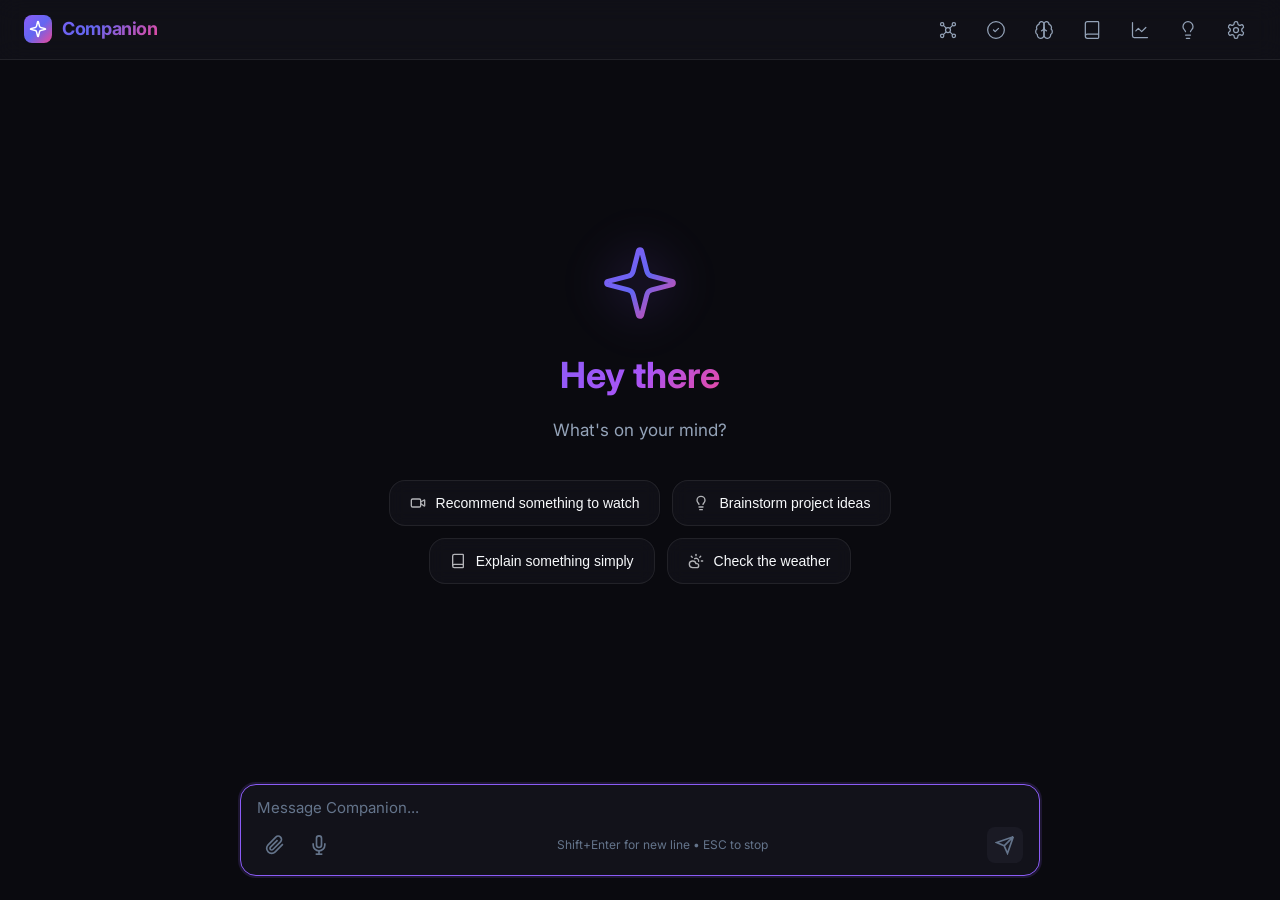
==== commit 54c96f80: "P6 Makeover: UI redesign, JS module split, themes, skeletons, full cleanup - Phase 1: Fixed false me" ====
--- a/templates/index.html
+++ b/templates/index.html
@@ -24,14 +24,6 @@
     <div class="main-content">
       <header class="topbar">
         <div class="topbar-left">
-          <button id="toggleTasksBtn" class="icon-btn" title="Background Tasks">
-            <svg xmlns="http://www.w3.org/2000/svg" viewBox="0 0 24 24" fill="none" stroke="currentColor"
-              stroke-width="1.5" stroke-linecap="round" stroke-linejoin="round">
-              <path d="M12 22c5.523 0 10-4.477 10-10S17.523 2 12 2 2 6.477 2 12s4.477 10 10 10z" />
-              <path d="m9 12 2 2 4-4" />
-            </svg>
-            <span class="task-count-badge" id="taskCountBadge" style="display: none;">0</span>
-          </button>
           <div class="brand">
             <div class="brand-icon">
               <svg xmlns="http://www.w3.org/2000/svg" viewBox="0 0 24 24" fill="none" stroke="currentColor"
@@ -44,15 +36,6 @@
           </div>
         </div>
         <div class="topbar-right">
-          <button id="toggleSmartHomeBtn" class="icon-btn" title="Smart Home">
-            <svg xmlns="http://www.w3.org/2000/svg" viewBox="0 0 24 24" fill="none" stroke="currentColor"
-              stroke-width="1.5" stroke-linecap="round" stroke-linejoin="round">
-              <path
-                d="M15 14c.2-1 .7-1.7 1.5-2.5 1-.9 1.5-2.2 1.5-3.5A6 6 0 0 0 6 8c0 1 .2 2.2 1.5 3.5.7.7 1.3 1.5 1.5 2.5" />
-              <path d="M9 18h6" />
-              <path d="M10 22h4" />
-            </svg>
-          </button>
           <a href="/graph" target="_blank" class="icon-btn" title="Knowledge Graph">
             <svg xmlns="http://www.w3.org/2000/svg" viewBox="0 0 24 24" fill="none" stroke="currentColor"
               stroke-width="1.5" stroke-linecap="round" stroke-linejoin="round">
@@ -64,11 +47,42 @@
               <path d="m14.5 9.5 3-3M9.5 9.5l-3-3M14.5 14.5l3 3M9.5 14.5l-3 3" />
             </svg>
           </a>
-          <button id="shutdownBtn" class="icon-btn" title="Shutdown Server">
+          <button class="icon-btn" data-panel="tasks" title="Tasks">
             <svg xmlns="http://www.w3.org/2000/svg" viewBox="0 0 24 24" fill="none" stroke="currentColor"
               stroke-width="1.5" stroke-linecap="round" stroke-linejoin="round">
-              <path d="M12 2v10" />
-              <path d="M18.4 6.6a9 9 0 1 1-12.77.04" />
+              <path d="M12 22c5.523 0 10-4.477 10-10S17.523 2 12 2 2 6.477 2 12s4.477 10 10 10z" />
+              <path d="m9 12 2 2 4-4" />
+            </svg>
+            <span class="task-count-badge" id="taskCountBadge" style="display: none;">0</span>
+          </button>
+          <button class="icon-btn" data-panel="memory" title="Memory">
+            <svg xmlns="http://www.w3.org/2000/svg" viewBox="0 0 24 24" fill="none" stroke="currentColor"
+              stroke-width="1.5" stroke-linecap="round" stroke-linejoin="round">
+              <path d="M12 5a3 3 0 1 0-5.997.125 4 4 0 0 0-2.526 5.77 4 4 0 0 0 .556 6.588A4 4 0 1 0 12 18Z" />
+              <path d="M12 5a3 3 0 1 1 5.997.125 4 4 0 0 1 2.526 5.77 4 4 0 0 1-.556 6.588A4 4 0 1 1 12 18Z" />
+              <path d="M15 13a4.5 4.5 0 0 1-3-4 4.5 4.5 0 0 1-3 4" />
+            </svg>
+          </button>
+          <button class="icon-btn" data-panel="knowledge" title="Knowledge">
+            <svg xmlns="http://www.w3.org/2000/svg" viewBox="0 0 24 24" fill="none" stroke="currentColor"
+              stroke-width="1.5" stroke-linecap="round" stroke-linejoin="round">
+              <path d="M4 19.5v-15A2.5 2.5 0 0 1 6.5 2H19a1 1 0 0 1 1 1v18a1 1 0 0 1-1 1H6.5a1 1 0 0 1 0-5H20" />
+            </svg>
+          </button>
+          <button class="icon-btn" data-panel="stats" title="Stats">
+            <svg xmlns="http://www.w3.org/2000/svg" viewBox="0 0 24 24" fill="none" stroke="currentColor"
+              stroke-width="1.5" stroke-linecap="round" stroke-linejoin="round">
+              <path d="M3 3v16a2 2 0 0 0 2 2h16" />
+              <path d="m19 9-5 5-4-4-3 3" />
+            </svg>
+          </button>
+          <button class="icon-btn" data-panel="smarthome" title="Smart Home">
+            <svg xmlns="http://www.w3.org/2000/svg" viewBox="0 0 24 24" fill="none" stroke="currentColor"
+              stroke-width="1.5" stroke-linecap="round" stroke-linejoin="round">
+              <path
+                d="M15 14c.2-1 .7-1.7 1.5-2.5 1-.9 1.5-2.2 1.5-3.5A6 6 0 0 0 6 8c0 1 .2 2.2 1.5 3.5.7.7 1.3 1.5 1.5 2.5" />
+              <path d="M9 18h6" />
+              <path d="M10 22h4" />
             </svg>
           </button>
           <button id="toggleSettingsBtn" class="icon-btn" title="Settings">
@@ -77,20 +91,6 @@
               <path
                 d="M12.22 2h-.44a2 2 0 0 0-2 2v.18a2 2 0 0 1-1 1.73l-.43.25a2 2 0 0 1-2 0l-.15-.08a2 2 0 0 0-2.73.73l-.22.38a2 2 0 0 0 .73 2.73l.15.1a2 2 0 0 1 1 1.72v.51a2 2 0 0 1-1 1.74l-.15.09a2 2 0 0 0-.73 2.73l.22.38a2 2 0 0 0 2.73.73l.15-.08a2 2 0 0 1 2 0l.43.25a2 2 0 0 1 1 1.73V20a2 2 0 0 0 2 2h.44a2 2 0 0 0 2-2v-.18a2 2 0 0 1 1-1.73l.43-.25a2 2 0 0 1 2 0l.15.08a2 2 0 0 0 2.73-.73l.22-.39a2 2 0 0 0-.73-2.73l-.15-.08a2 2 0 0 1-1-1.74v-.5a2 2 0 0 1 1-1.74l.15-.09a2 2 0 0 0 .73-2.73l-.22-.38a2 2 0 0 0-2.73-.73l-.15.08a2 2 0 0 1-2 0l-.43-.25a2 2 0 0 1-1-1.73V4a2 2 0 0 0-2-2z" />
               <circle cx="12" cy="12" r="3" />
-            </svg>
-          </button>
-          <button id="toggleMemoryBtn" class="icon-btn" title="Memory & Debug">
-            <svg xmlns="http://www.w3.org/2000/svg" viewBox="0 0 24 24" fill="none" stroke="currentColor"
-              stroke-width="1.5" stroke-linecap="round" stroke-linejoin="round">
-              <path d="M12 5a3 3 0 1 0-5.997.125 4 4 0 0 0-2.526 5.77 4 4 0 0 0 .556 6.588A4 4 0 1 0 12 18Z" />
-              <path d="M12 5a3 3 0 1 1 5.997.125 4 4 0 0 1 2.526 5.77 4 4 0 0 1-.556 6.588A4 4 0 1 1 12 18Z" />
-              <path d="M15 13a4.5 4.5 0 0 1-3-4 4.5 4.5 0 0 1-3 4" />
-              <path d="M17.599 6.5a3 3 0 0 0 .399-1.375" />
-              <path d="M6.003 5.125A3 3 0 0 0 6.401 6.5" />
-              <path d="M3.477 10.896a4 4 0 0 1 .585-.396" />
-              <path d="M19.938 10.5a4 4 0 0 1 .585.396" />
-              <path d="M6 18a4 4 0 0 1-1.967-.516" />
-              <path d="M19.967 17.484A4 4 0 0 1 18 18" />
             </svg>
           </button>
         </div>
@@ -214,45 +214,46 @@
       </footer>
     </div>
 
-    <!-- Left Sidebar - Background Tasks -->
-    <aside class="tasks-sidebar" id="tasksSidebar">
-      <div class="sidebar-header">
-        <h3>🔄 Active Tasks</h3>
-        <button id="closeTasksBtn" class="close-btn">×</button>
-      </div>
-      <div class="tasks-content">
-        <div class="tasks-empty" id="tasksEmpty">
-          <svg xmlns="http://www.w3.org/2000/svg" width="48" height="48" viewBox="0 0 24 24" fill="none"
-            stroke="currentColor" stroke-width="1" stroke-linecap="round" stroke-linejoin="round" opacity="0.3">
-            <path d="M12 22c5.523 0 10-4.477 10-10S17.523 2 12 2 2 6.477 2 12s4.477 10 10 10z" />
-            <path d="m9 12 2 2 4-4" />
-          </svg>
-          <p>No active tasks</p>
-          <span>Background tasks will appear here</span>
-        </div>
-        <div class="tasks-list" id="tasksList" style="display: none;">
-          <!-- Tasks will be dynamically added here -->
-        </div>
-      </div>
-    </aside>
-
     <!-- Toast Container -->
     <div id="toast-container"></div>
 
-    <!-- Right Sidebar - Memory & Debug -->
-    <aside class="memory-sidebar" id="memorySidebar">
-      <div class="sidebar-header">
-        <h3>Memory & Debug</h3>
-        <button id="closeMemoryBtn" class="close-btn">×</button>
+    <!-- Unified Side Panel -->
+    <aside class="side-panel" id="sidePanel">
+      <div class="panel-header">
+        <h3 class="panel-title" id="panelTitle">Tasks</h3>
+        <button id="closePanelBtn" class="close-btn">&times;</button>
       </div>
-      <nav class="tabs">
-        <button class="tab active" data-tab="memory">Memory</button>
-        <button class="tab" data-tab="tokens">Tokens</button>
-        <button class="tab" data-tab="models">Models</button>
-        <button class="tab" data-tab="metrics">Metrics</button>
-      </nav>
-      <div class="tabpanes">
-        <div class="pane active" id="pane-memory">
+      <div class="panel-body">
+        <!-- Tasks Pane -->
+        <div class="panel-pane active" id="pane-tasks">
+          <div class="panel-pane-header">
+            <h3>Active Tasks</h3>
+            <button id="createScheduleBtn" class="small-btn" type="button" title="Create schedule">+ Schedule</button>
+          </div>
+          <div class="tasks-content">
+            <div class="tasks-empty" id="tasksEmpty">
+              <svg xmlns="http://www.w3.org/2000/svg" width="48" height="48" viewBox="0 0 24 24" fill="none"
+                stroke="currentColor" stroke-width="1" stroke-linecap="round" stroke-linejoin="round" opacity="0.3">
+                <path d="M12 22c5.523 0 10-4.477 10-10S17.523 2 12 2 2 6.477 2 12s4.477 10 10 10z" />
+                <path d="m9 12 2 2 4-4" />
+              </svg>
+              <p>No active tasks</p>
+              <span>Background tasks will appear here</span>
+            </div>
+            <div class="tasks-list" id="tasksList" style="display: none;"></div>
+            <div class="routines-divider">
+              <h3>Routines</h3>
+            </div>
+            <div class="routines-list" id="routinesList">
+              <div class="tasks-empty" id="routinesEmpty" style="display: none;">
+                <p class="routines-empty-text">No routines found</p>
+              </div>
+            </div>
+          </div>
+        </div>
+
+        <!-- Memory Pane -->
+        <div class="panel-pane" id="pane-memory">
           <div class="stats-card">
             <div class="stats-header">
               <span class="stats-icon">
@@ -280,11 +281,11 @@
               </div>
             </div>
           </div>
-          <!-- Search Box -->
           <div class="memory-search-container">
-            <svg class="search-icon" xmlns="http://www.w3.org/2000/svg" width="16" height="16" viewBox="0 0 24 24" fill="none" stroke="currentColor" stroke-width="2" stroke-linecap="round" stroke-linejoin="round">
-              <circle cx="11" cy="11" r="8"/>
-              <path d="m21 21-4.3-4.3"/>
+            <svg class="search-icon" xmlns="http://www.w3.org/2000/svg" width="16" height="16" viewBox="0 0 24 24"
+              fill="none" stroke="currentColor" stroke-width="2" stroke-linecap="round" stroke-linejoin="round">
+              <circle cx="11" cy="11" r="8" />
+              <path d="m21 21-4.3-4.3" />
             </svg>
             <input type="text" id="memorySearchInput" class="memory-search" placeholder="Search memories..." />
             <span id="memorySearchCount" class="search-count"></span>
@@ -292,13 +293,25 @@
           <div class="memory-section">
             <div class="section-header-row">
               <h4>What I Know About You</h4>
-              <span class="fact-hint">Click to edit • Right-click to delete</span>
+              <span class="fact-hint">Click to edit &bull; Right-click to delete</span>
             </div>
             <div id="profileList" class="fact-cards"></div>
           </div>
           <div class="memory-section">
             <h4>Recent Insights</h4>
             <div id="insightList" class="insight-cards"></div>
+          </div>
+          <div class="memory-section">
+            <div class="section-header-row">
+              <h4>Pending Memory Review</h4>
+              <div class="pending-actions">
+                <button id="approveAllPendingBtn" class="small-btn" title="Approve all pending facts">Approve All</button>
+                <button id="rejectAllPendingBtn" class="small-btn" title="Reject all pending facts">Reject All</button>
+              </div>
+            </div>
+            <div id="pendingFactsList" class="fact-cards">
+              <div class="memory-empty">No pending facts</div>
+            </div>
           </div>
           <button id="refreshMemoryBtn" class="refresh-btn">
             <svg xmlns="http://www.w3.org/2000/svg" width="14" height="14" viewBox="0 0 24 24" fill="none"
@@ -309,7 +322,45 @@
             Refresh
           </button>
         </div>
-        <div class="pane" id="pane-tokens">
+
+        <!-- Knowledge Pane -->
+        <div class="panel-pane" id="pane-knowledge">
+          <div class="memory-section">
+            <h4>Upload Documents</h4>
+            <div id="brainUploadZone" class="upload-zone">
+              <svg xmlns="http://www.w3.org/2000/svg" width="32" height="32" viewBox="0 0 24 24" fill="none"
+                stroke="currentColor" stroke-width="1.5">
+                <path d="M21 15v4a2 2 0 0 1-2 2H5a2 2 0 0 1-2-2v-4" />
+                <polyline points="17 8 12 3 7 8" />
+                <line x1="12" y1="3" x2="12" y2="15" />
+              </svg>
+              <p>Drop files here or click to upload</p>
+              <span>PDF, TXT, MD, DOCX supported</span>
+              <input type="file" id="brainFileInput" accept=".pdf,.txt,.md,.docx" multiple hidden />
+            </div>
+          </div>
+          <div class="memory-section">
+            <div class="section-header-row">
+              <h4>Indexed Files</h4>
+              <button id="reindexBrainBtn" class="small-btn" title="Reindex all documents">&#x21bb;</button>
+            </div>
+            <div id="brainFilesList" class="brain-files-list">
+              <div class="brain-empty">Loading...</div>
+            </div>
+          </div>
+          <div class="memory-section">
+            <div class="section-header-row">
+              <h4>Recent Uploads</h4>
+              <button id="refreshUploadsBtn" class="small-btn" title="Refresh uploaded files">&#x21bb;</button>
+            </div>
+            <div id="recentUploadsList" class="brain-files-list">
+              <div class="brain-empty">Loading...</div>
+            </div>
+          </div>
+        </div>
+
+        <!-- Stats Pane (merged tokens + models + metrics) -->
+        <div class="panel-pane" id="pane-stats">
           <div class="memory-section">
             <h4>Session Token Usage</h4>
             <div id="tokenStats" class="token-stats">
@@ -337,11 +388,10 @@
             <h4>By Model</h4>
             <div id="tokenByModel" class="token-by-model"></div>
           </div>
-          <button id="refreshTokensBtn" class="refresh-btn">↻ Refresh</button>
-          <button id="resetTokensBtn" class="refresh-btn" style="margin-top: 8px; background: var(--error);">Reset
-            Stats</button>
-        </div>
-        <div class="pane" id="pane-models">
+          <div class="stats-btn-row">
+            <button id="refreshTokensBtn" class="refresh-btn">&#x21bb; Refresh</button>
+            <button id="resetTokensBtn" class="refresh-btn btn-danger">Reset Stats</button>
+          </div>
           <div class="stats-card">
             <div class="stats-header">
               <span class="stats-icon">
@@ -361,8 +411,6 @@
             <h4>Feature Flags</h4>
             <div id="featureFlags" class="feature-flags"></div>
           </div>
-        </div>
-        <div class="pane" id="pane-metrics">
           <div class="stats-card">
             <div class="stats-header">
               <span class="stats-icon">
@@ -393,7 +441,24 @@
             <h4>Model Latency</h4>
             <div id="latencyBars" class="latency-bars"></div>
           </div>
-          <button id="refreshMetricsBtn" class="refresh-btn">↻ Refresh</button>
+          <button id="refreshMetricsBtn" class="refresh-btn">&#x21bb; Refresh Metrics</button>
+        </div>
+
+        <!-- Smart Home Pane -->
+        <div class="panel-pane" id="pane-smarthome">
+          <div class="panel-pane-header">
+            <h3>Smart Home</h3>
+            <span class="refresh-countdown" id="smartHomeCountdown" title="Next refresh"></span>
+          </div>
+          <div id="smartHomeStatus" class="setting-hint smart-home-status">Checking smart home connection...</div>
+          <div class="smart-home-controls">
+            <button id="smartHomeAllOnBtn" class="small-btn" type="button">All On</button>
+            <button id="smartHomeAllOffBtn" class="small-btn" type="button">All Off</button>
+            <button id="smartHomeRefreshBtn" class="small-btn" type="button">Refresh</button>
+          </div>
+          <div class="smart-home-rooms" id="smartHomeRooms">
+            <div class="room-card loading">Loading rooms...</div>
+          </div>
         </div>
       </div>
     </aside>
@@ -411,7 +476,7 @@
             </svg>
             Settings
           </h3>
-          <button id="closeSettingsBtn" class="close-btn">×</button>
+          <button id="closeSettingsBtn" class="close-btn">&times;</button>
         </div>
         <div class="modal-body">
           <!-- Interface Section -->
@@ -432,69 +497,22 @@
               </label>
               <p class="setting-hint">Display input/output tokens next to each message</p>
             </div>
-          </div>
-
-          <!-- Voice Section -->
-          <div class="setting-section">
-            <div class="setting-section-header">
-              <svg xmlns="http://www.w3.org/2000/svg" width="16" height="16" viewBox="0 0 24 24" fill="none"
-                stroke="currentColor" stroke-width="1.5" stroke-linecap="round" stroke-linejoin="round">
-                <path
-                  d="M11 4.702a.705.705 0 0 0-1.203-.498L6.413 7.587A1.4 1.4 0 0 1 5.416 8H3a1 1 0 0 0-1 1v6a1 1 0 0 0 1 1h2.416a1.4 1.4 0 0 1 .993.411l3.383 3.384A.705.705 0 0 0 11 19.298z" />
-                <path d="M16 9a5 5 0 0 1 0 6" />
-                <path d="M19.364 5.636a9 9 0 0 1 0 12.728" />
-              </svg>
-              Voice
-            </div>
             <div class="setting-group">
-              <label class="toggle-label">
-                <input type="checkbox" id="ttsToggle">
-                <span>Enable Text-to-Speech</span>
-              </label>
-              <p class="setting-hint">AI responses will be spoken aloud</p>
-            </div>
-            <div class="setting-group">
-              <label class="toggle-label">
-                <input type="checkbox" id="groqTtsToggle">
-                <span>Use Groq Speed Mode ⚡</span>
-              </label>
-              <p class="setting-hint">Ultra-fast TTS (Orpheus) - supports [emotional] tags</p>
-            </div>
-            <div class="setting-group" id="voiceSettings">
-              <label for="voiceSelect">Voice</label>
-              <select id="voiceSelect">
-                <option value="" disabled selected>Loading voices...</option>
-              </select>
-            </div>
-            <div class="setting-group" id="rateSettings">
-              <label for="rateSelect">Speech Rate</label>
-              <select id="rateSelect">
-                <option value="-20%">Slow</option>
-                <option value="-10%">Slightly Slow</option>
-                <option value="+0%">Normal</option>
-                <option value="+5%" selected>Slightly Fast</option>
-                <option value="+10%">Fast</option>
-              </select>
-            </div>
-          </div>
-
-          <!-- Vision Section -->
-          <div class="setting-section">
-            <div class="setting-section-header">
-              <svg xmlns="http://www.w3.org/2000/svg" width="16" height="16" viewBox="0 0 24 24" fill="none"
-                stroke="currentColor" stroke-width="1.5" stroke-linecap="round" stroke-linejoin="round">
-                <path
-                  d="M2.062 12.348a1 1 0 0 1 0-.696 10.75 10.75 0 0 1 19.876 0 1 1 0 0 1 0 .696 10.75 10.75 0 0 1-19.876 0" />
-                <circle cx="12" cy="12" r="3" />
-              </svg>
-              Vision
-            </div>
-            <div class="setting-group">
-              <label class="toggle-label">
-                <input type="checkbox" id="visionToggle">
-                <span>Enable Screen Awareness</span>
-              </label>
-              <p class="setting-hint" id="visionStatus">Companion can see and analyze your screen when asked</p>
+              <label class="setting-label">Theme</label>
+              <div class="theme-picker" id="themePicker">
+                <button class="theme-swatch active" data-theme="midnight" title="Midnight">
+                  <span class="swatch-color" style="background: #0a0a0f;"></span>
+                  <span class="swatch-name">Midnight</span>
+                </button>
+                <button class="theme-swatch" data-theme="soft-dark" title="Soft Dark">
+                  <span class="swatch-color" style="background: #1a1b2e;"></span>
+                  <span class="swatch-name">Soft Dark</span>
+                </button>
+                <button class="theme-swatch" data-theme="light" title="Light">
+                  <span class="swatch-color" style="background: #f8f9fc; border: 1px solid rgba(0,0,0,0.15);"></span>
+                  <span class="swatch-name">Light</span>
+                </button>
+              </div>
             </div>
           </div>
 
@@ -519,22 +537,7 @@
                   </svg>
                 </span>
                 <span class="link-text">Export Chat History</span>
-                <span class="link-arrow">→</span>
-              </a>
-              <a href="/graph" target="_blank" class="setting-link">
-                <span class="link-icon">
-                  <svg xmlns="http://www.w3.org/2000/svg" width="16" height="16" viewBox="0 0 24 24" fill="none"
-                    stroke="currentColor" stroke-width="1.5" stroke-linecap="round" stroke-linejoin="round">
-                    <circle cx="12" cy="12" r="3" />
-                    <circle cx="19" cy="5" r="2" />
-                    <circle cx="5" cy="5" r="2" />
-                    <circle cx="5" cy="19" r="2" />
-                    <circle cx="19" cy="19" r="2" />
-                    <path d="m14.5 9.5 3-3M9.5 9.5l-3-3M14.5 14.5l3 3M9.5 14.5l-3 3" />
-                  </svg>
-                </span>
-                <span class="link-text">View Knowledge Graph</span>
-                <span class="link-arrow">→</span>
+                <span class="link-arrow">&rarr;</span>
               </a>
             </div>
           </div>
@@ -561,7 +564,7 @@
                   </svg>
                 </span>
                 <span class="link-text">Clear Chat History</span>
-                <span class="link-arrow">→</span>
+                <span class="link-arrow">&rarr;</span>
               </a>
               <a href="#" id="clearMemoryBtn" class="setting-link danger">
                 <span class="link-icon">
@@ -575,34 +578,20 @@
                   </svg>
                 </span>
                 <span class="link-text">Reset All Memory</span>
-                <span class="link-arrow">→</span>
+                <span class="link-arrow">&rarr;</span>
               </a>
-            </div>
-          </div>
-        </div>
-      </div>
-    </div>
-
-    <!-- Smart Home Modal -->
-    <div class="modal-overlay" id="smartHomeModal">
-      <div class="modal smart-home-modal">
-        <div class="modal-header">
-          <h3>
-            <svg xmlns="http://www.w3.org/2000/svg" width="20" height="20" viewBox="0 0 24 24" fill="none"
-              stroke="currentColor" stroke-width="1.5" stroke-linecap="round" stroke-linejoin="round">
-              <path
-                d="M15 14c.2-1 .7-1.7 1.5-2.5 1-.9 1.5-2.2 1.5-3.5A6 6 0 0 0 6 8c0 1 .2 2.2 1.5 3.5.7.7 1.3 1.5 1.5 2.5" />
-              <path d="M9 18h6" />
-              <path d="M10 22h4" />
-            </svg>
-            Smart Home
-            <span class="refresh-countdown" id="smartHomeCountdown" title="Next refresh"></span>
-          </h3>
-          <button id="closeSmartHomeBtn" class="close-btn">×</button>
-        </div>
-        <div class="modal-body">
-          <div class="smart-home-rooms" id="smartHomeRooms">
-            <div class="room-card loading">Loading rooms...</div>
+              <a href="#" id="shutdownBtn" class="setting-link danger">
+                <span class="link-icon">
+                  <svg xmlns="http://www.w3.org/2000/svg" width="16" height="16" viewBox="0 0 24 24" fill="none"
+                    stroke="currentColor" stroke-width="1.5" stroke-linecap="round" stroke-linejoin="round">
+                    <path d="M12 2v10" />
+                    <path d="M18.4 6.6a9 9 0 1 1-12.77.04" />
+                  </svg>
+                </span>
+                <span class="link-text">Shutdown Server</span>
+                <span class="link-arrow">&rarr;</span>
+              </a>
+            </div>
           </div>
         </div>
       </div>
@@ -610,7 +599,7 @@
   </div>
 
   <script src="/static/toast.js"></script>
-  <script src="/static/app.js"></script>
+  <script type="module" src="/static/app.js"></script>
 </body>
 
-</html>+</html>
--- a/static/app.css
+++ b/static/app.css
@@ -73,6 +73,54 @@
   --shadow-md: 0 4px 16px rgba(0, 0, 0, 0.4);
   --shadow-lg: 0 8px 32px rgba(0, 0, 0, 0.5);
   --shadow-glow: 0 0 20px var(--accent-glow);
+}
+
+/* ─── Theme: Soft Dark ─── */
+[data-theme="soft-dark"] {
+  --bg-primary: #1a1b2e;
+  --bg-secondary: #222338;
+  --bg-tertiary: #2a2b42;
+  --bg-hover: #32334d;
+  --bg-message-user: #2a2b42;
+  --bg-input: #222338;
+  --glass-bg: rgba(34, 35, 56, 0.85);
+  --glass-border: rgba(255, 255, 255, 0.1);
+  --border: rgba(255, 255, 255, 0.12);
+  --border-light: rgba(255, 255, 255, 0.06);
+  --text-primary: #e8eaf0;
+  --text-secondary: #a0a8c0;
+  --text-muted: #6e7690;
+  --shadow-sm: 0 2px 8px rgba(0, 0, 0, 0.2);
+  --shadow-md: 0 4px 16px rgba(0, 0, 0, 0.25);
+  --shadow-lg: 0 8px 32px rgba(0, 0, 0, 0.3);
+}
+
+/* ─── Theme: Light ─── */
+[data-theme="light"] {
+  --bg-primary: #f8f9fc;
+  --bg-secondary: #ffffff;
+  --bg-tertiary: #f0f2f5;
+  --bg-hover: #e8eaed;
+  --bg-message-user: #f0f2f5;
+  --bg-message-ai: transparent;
+  --bg-input: #ffffff;
+  --glass-bg: rgba(255, 255, 255, 0.9);
+  --glass-border: rgba(0, 0, 0, 0.08);
+  --glass-blur: 12px;
+  --border: rgba(0, 0, 0, 0.1);
+  --border-light: rgba(0, 0, 0, 0.05);
+  --border-accent: rgba(139, 92, 246, 0.4);
+  --text-primary: #1a1a2e;
+  --text-secondary: #475569;
+  --text-muted: #94a3b8;
+  --accent: #7c3aed;
+  --accent-hover: #6d28d9;
+  --accent-subtle: rgba(124, 58, 237, 0.1);
+  --accent-glow: rgba(124, 58, 237, 0.25);
+  --shadow-sm: 0 1px 4px rgba(0, 0, 0, 0.08);
+  --shadow-md: 0 2px 8px rgba(0, 0, 0, 0.1);
+  --shadow-lg: 0 4px 16px rgba(0, 0, 0, 0.12);
+  --shadow-glow: 0 0 12px var(--accent-glow);
 }
 
 html,
@@ -669,54 +717,158 @@
 }
 
 /* ============================================
-   LEFT SIDEBAR - Background Tasks
+   UNIFIED SIDE PANEL
    ============================================ */
-.tasks-sidebar {
+.side-panel {
   position: fixed;
-  left: 0;
-  top: 0;
-  height: 100vh;
-  width: var(--sidebar-width);
-  background: var(--glass-bg);
-  backdrop-filter: blur(var(--glass-blur));
-  -webkit-backdrop-filter: blur(var(--glass-blur));
-  border-right: 1px solid var(--glass-border);
+  right: 0;
+  top: var(--topbar-height);
+  height: calc(100vh - var(--topbar-height));
+  width: 380px;
+  background: var(--bg-secondary);
+  border-left: 1px solid var(--glass-border);
+  display: flex;
+  flex-direction: column;
+  z-index: 50;
+  transform: translateX(100%);
+  transition: transform var(--transition-slow);
+}
+
+.side-panel.visible {
+  transform: translateX(0);
+}
+
+.panel-header {
+  display: flex;
+  align-items: center;
+  justify-content: space-between;
+  padding: 12px 16px;
+  border-bottom: 1px solid var(--glass-border);
+  flex-shrink: 0;
+}
+
+.panel-title {
+  font-size: 0.95rem;
+  font-weight: 600;
+  color: var(--text-primary);
+  margin: 0;
+  text-transform: capitalize;
+}
+
+.panel-body {
+  flex: 1;
+  overflow-y: auto;
+  padding: 16px;
+}
+
+.panel-pane {
   display: none;
-  flex-direction: column;
-  z-index: 1000;
-  transform: translateX(-100%);
-}
-
-.tasks-sidebar.visible {
-  display: flex;
-  transform: translateX(0);
-  animation: slideInLeft 0.3s ease;
-}
-
-@keyframes slideInLeft {
-  from {
-    transform: translateX(-100%);
-    opacity: 0;
-  }
-
-  to {
-    transform: translateX(0);
-    opacity: 1;
-  }
-}
-
-.tasks-sidebar .sidebar-header {
+}
+
+.panel-pane.active {
+  display: block;
+  animation: paneFadeIn 0.2s ease;
+}
+
+@keyframes paneFadeIn {
+  from { opacity: 0; transform: translateY(4px); }
+  to   { opacity: 1; transform: translateY(0); }
+}
+
+.panel-pane-header {
   display: flex;
   align-items: center;
   justify-content: space-between;
-  padding: 16px 20px;
-  border-bottom: 1px solid var(--glass-border);
-}
-
-.tasks-sidebar .sidebar-header h3 {
+  margin-bottom: 16px;
+}
+
+.panel-pane-header h3 {
   font-size: 16px;
   font-weight: 600;
   color: var(--text-primary);
+}
+
+/* Active icon highlight in topbar */
+.icon-btn[data-panel].panel-active {
+  color: var(--accent);
+  background: var(--accent-subtle);
+  border-color: var(--border-accent);
+}
+
+/* ---- Loading Skeletons ---- */
+@keyframes skeletonShimmer {
+  0%   { background-position: -200% 0; }
+  100% { background-position: 200% 0; }
+}
+
+.skeleton {
+  background: linear-gradient(
+    90deg,
+    var(--bg-hover) 25%,
+    var(--glass-bg) 50%,
+    var(--bg-hover) 75%
+  );
+  background-size: 200% 100%;
+  animation: skeletonShimmer 1.5s ease-in-out infinite;
+  border-radius: var(--radius-sm);
+}
+
+.skeleton-card {
+  padding: 14px;
+  border-radius: var(--radius);
+  border: 1px solid var(--glass-border);
+  margin-bottom: 8px;
+}
+
+.skeleton-line {
+  height: 12px;
+  margin-bottom: 8px;
+  border-radius: 6px;
+}
+
+.skeleton-line:last-child { margin-bottom: 0; }
+.skeleton-line.w-75  { width: 75%; }
+.skeleton-line.w-60  { width: 60%; }
+.skeleton-line.w-50  { width: 50%; }
+.skeleton-line.w-40  { width: 40%; }
+.skeleton-line.w-30  { width: 30%; }
+
+.skeleton-circle {
+  width: 36px;
+  height: 36px;
+  border-radius: 50%;
+  flex-shrink: 0;
+}
+
+.skeleton-row {
+  display: flex;
+  align-items: center;
+  gap: 12px;
+}
+
+.skeleton-lines {
+  flex: 1;
+}
+
+.stats-btn-row {
+  display: flex;
+  gap: 8px;
+  margin: 12px 0;
+}
+
+.stats-btn-row .refresh-btn {
+  flex: 1;
+  margin-top: 0;
+}
+
+.btn-danger {
+  color: var(--error) !important;
+  border-color: rgba(239, 68, 68, 0.3) !important;
+}
+
+.btn-danger:hover {
+  background: var(--error-subtle) !important;
+  border-color: var(--error) !important;
 }
 
 .tasks-content {
@@ -899,56 +1051,9 @@
   padding: 0 4px;
 }
 
-#toggleTasksBtn {
-  position: relative;
-}
-
-/* ============================================
-   RIGHT SIDEBAR - Memory & Debug
-   ============================================ */
-.memory-sidebar {
-  width: var(--sidebar-width);
-  background: var(--glass-bg);
-  backdrop-filter: blur(var(--glass-blur));
-  -webkit-backdrop-filter: blur(var(--glass-blur));
-  border-left: 1px solid var(--glass-border);
-  display: none;
-  flex-direction: column;
-}
-
-.memory-sidebar.visible {
-  display: flex;
-  animation: slideIn 0.3s ease;
-}
-
-@keyframes slideIn {
-  from {
-    transform: translateX(100%);
-    opacity: 0;
-  }
-
-  to {
-    transform: translateX(0);
-    opacity: 1;
-  }
-}
-
-.memory-sidebar .sidebar-header {
-  display: flex;
-  align-items: center;
-  justify-content: space-between;
-  padding: 16px 20px;
-  border-bottom: 1px solid var(--glass-border);
-}
-
-.memory-sidebar .sidebar-header h3 {
-  font-size: 16px;
-  font-weight: 600;
-  background: var(--gradient-accent);
-  -webkit-background-clip: text;
-  -webkit-text-fill-color: transparent;
-  background-clip: text;
-}
+/* Task badge now lives on [data-panel="tasks"] icon-btn */
+
+/* Right sidebar legacy selectors removed — see .side-panel above */
 
 .close-btn {
   width: 32px;
@@ -970,50 +1075,6 @@
   background: var(--error-subtle);
   border-color: var(--error);
   color: var(--error);
-}
-
-/* Tabs - Modern pill style */
-.tabs {
-  display: flex;
-  border-bottom: 1px solid var(--glass-border);
-  padding: 12px 16px;
-  gap: 4px;
-}
-
-.tab {
-  padding: 8px 14px;
-  background: transparent;
-  border: none;
-  border-radius: var(--radius-md);
-  color: var(--text-secondary);
-  font-size: 13px;
-  font-weight: 500;
-  cursor: pointer;
-  transition: all var(--transition);
-}
-
-.tab:hover {
-  color: var(--text-primary);
-  background: var(--bg-hover);
-}
-
-.tab.active {
-  color: var(--accent);
-  background: var(--accent-subtle);
-}
-
-.tabpanes {
-  flex: 1;
-  overflow-y: auto;
-  padding: 16px;
-}
-
-.pane {
-  display: none;
-}
-
-.pane.active {
-  display: block;
 }
 
 .memory-section {
@@ -1479,45 +1540,6 @@
   text-align: right;
 }
 
-/* Legacy Latency Bar (can remove later) */
-.latency-bar {
-  display: flex;
-  flex-direction: column;
-  gap: 4px;
-}
-
-.latency-bar .bar-label {
-  display: flex;
-  justify-content: space-between;
-  font-size: 11px;
-}
-
-.latency-bar .bar-name {
-  color: var(--text-muted);
-  max-width: 120px;
-  overflow: hidden;
-  text-overflow: ellipsis;
-}
-
-.latency-bar .bar-value {
-  color: var(--text-primary);
-  font-family: var(--font-mono);
-}
-
-.latency-bar .bar-track {
-  height: 6px;
-  background: var(--bg-secondary);
-  border-radius: 3px;
-  overflow: hidden;
-}
-
-.latency-bar .bar-fill {
-  height: 100%;
-  background: linear-gradient(90deg, var(--success), var(--accent));
-  border-radius: 3px;
-  transition: width 0.3s ease;
-}
-
 /* ============================================
    SETTINGS MODAL
    ============================================ */
@@ -1623,6 +1645,55 @@
   margin-top: 4px;
 }
 
+/* Theme Picker */
+.setting-label {
+  font-size: 13px;
+  font-weight: 500;
+  color: var(--text-secondary);
+  margin-bottom: 8px;
+  display: block;
+}
+
+.theme-picker {
+  display: flex;
+  gap: 10px;
+}
+
+.theme-swatch {
+  display: flex;
+  flex-direction: column;
+  align-items: center;
+  gap: 6px;
+  padding: 10px 14px;
+  border-radius: var(--radius-md);
+  border: 2px solid var(--border);
+  background: transparent;
+  cursor: pointer;
+  transition: all var(--transition);
+  color: var(--text-secondary);
+}
+
+.theme-swatch:hover {
+  border-color: var(--text-muted);
+}
+
+.theme-swatch.active {
+  border-color: var(--accent);
+  color: var(--accent);
+}
+
+.swatch-color {
+  width: 28px;
+  height: 28px;
+  border-radius: var(--radius-sm);
+  display: block;
+}
+
+.swatch-name {
+  font-size: 11px;
+  font-weight: 500;
+}
+
 .setting-divider {
   height: 1px;
   background: var(--border-light);
@@ -1763,12 +1834,8 @@
    RESPONSIVE
    ============================================ */
 @media (max-width: 1024px) {
-  .memory-sidebar {
-    position: fixed;
-    right: 0;
-    top: 0;
-    bottom: 0;
-    z-index: 100;
+  .side-panel {
+    width: 100%;
   }
 }
 
@@ -2022,101 +2089,37 @@
 }
 
    
-/* =========================================
-   Loxone Control Center
-   ========================================= */
-
-.loxone-control-center {
-  width: 100%;
-  max-width: 720px;
-  margin: 1.5rem auto 2rem;
-  background: var(--glass-bg);
-  border: 1px solid var(--glass-border);
-  border-radius: 16px;
-  padding: 1rem;
-  backdrop-filter: blur(var(--glass-blur));
-}
-
-.control-center-header {
-  display: flex;
-  align-items: center;
-  gap: 0.5rem;
-  color: var(--text-secondary);
-  font-size: 0.85rem;
-  font-weight: 500;
-  margin-bottom: 1rem;
-  padding-bottom: 0.75rem;
-  border-bottom: 1px solid var(--border-light);
-}
-
-.control-center-icon {
-  font-size: 1.1rem;
-}
-
-.control-center-rooms {
-  display: grid;
-  grid-template-columns: repeat(auto-fill, minmax(100px, 1fr));
-  gap: 0.5rem;
-}
-
-.control-room {
-  display: flex;
-  flex-direction: column;
-  align-items: center;
-  justify-content: center;
-  padding: 0.75rem 0.5rem;
-  background: var(--bg-tertiary);
-  border: 1px solid var(--border-light);
-  border-radius: 12px;
-  cursor: pointer;
-  transition: all 0.2s ease;
-  min-height: 70px;
-}
-
-.control-room:hover {
-  background: var(--bg-hover);
-  border-color: var(--border);
-  transform: translateY(-2px);
-}
-
-.control-room.on {
-  background: rgba(250, 204, 21, 0.15);
-  border-color: rgba(250, 204, 21, 0.4);
-}
-
-.control-room.off {
-  background: var(--bg-tertiary);
-}
-
-.control-room.loading {
-  color: var(--text-muted);
-  font-size: 0.8rem;
-}
-
-.control-room-icon {
-  font-size: 1.5rem;
-  margin-bottom: 0.25rem;
-}
-
-.control-room.on .control-room-icon {
-  filter: drop-shadow(0 0 8px rgba(250, 204, 21, 0.6));
-}
-
-.control-room-name {
-  font-size: 0.7rem;
-  color: var(--text-secondary);
+/* Smart-home now lives inside .side-panel #pane-smarthome */
+.smart-home-controls {
+  display: flex;
+  gap: 8px;
+  margin: 12px 0;
+}
+
+.smart-home-status {
+  margin-bottom: 12px;
+}
+
+.routines-divider {
+  margin-top: 20px;
+  padding-top: 12px;
+  border-top: 1px solid var(--border-light);
+}
+
+.routines-divider h3 {
+  font-size: 12px;
+  font-weight: 600;
+  color: var(--text-muted);
+  text-transform: uppercase;
+  letter-spacing: 0.5px;
+  margin-bottom: 12px;
+}
+
+.routines-empty-text {
+  font-size: 13px;
+  color: var(--text-muted);
   text-align: center;
-  line-height: 1.2;
-}
-
-.control-room.on .control-room-name {
-  color: #facc15;
-}
-
-/* Smart Home Modal Specific */
-.smart-home-modal {
-  max-width: 600px;
-  width: 90%;
+  padding: 12px;
 }
 
 .smart-home-rooms {
@@ -2195,7 +2198,7 @@
   color: rgba(250, 204, 21, 0.7);
 }
 
-/* Countdown timer in modal header */
+/* Countdown timer in panel header */
 .refresh-countdown {
   font-size: 0.7rem;
   color: var(--text-muted);
@@ -2961,4 +2964,339 @@
 .tool-result-card.lights {
   border-left: 3px solid #a855f7;
   background: linear-gradient(135deg, rgba(168, 85, 247, 0.05), transparent);
+}
+
+/* ============================================
+   Knowledge Base Upload Zone
+   ============================================ */
+
+.upload-zone {
+  border: 2px dashed rgba(139, 92, 246, 0.3);
+  border-radius: 12px;
+  padding: 24px;
+  text-align: center;
+  cursor: pointer;
+  transition: all 0.2s;
+  background: rgba(139, 92, 246, 0.05);
+}
+
+.upload-zone:hover {
+  border-color: rgba(139, 92, 246, 0.6);
+  background: rgba(139, 92, 246, 0.1);
+}
+
+.upload-zone.drag-over {
+  border-color: #8b5cf6;
+  background: rgba(139, 92, 246, 0.2);
+  transform: scale(1.02);
+}
+
+.upload-zone svg {
+  color: #8b5cf6;
+  opacity: 0.7;
+  margin-bottom: 8px;
+}
+
+.upload-zone p {
+  margin: 0 0 4px;
+  color: var(--text-primary);
+  font-size: 13px;
+}
+
+.upload-zone span {
+  font-size: 11px;
+  color: var(--text-secondary);
+}
+
+.brain-files-list {
+  display: flex;
+  flex-direction: column;
+  gap: 8px;
+}
+
+.brain-file-card {
+  display: flex;
+  align-items: center;
+  gap: 10px;
+  padding: 10px 12px;
+  background: rgba(255, 255, 255, 0.03);
+  border-radius: 8px;
+  border: 1px solid rgba(255, 255, 255, 0.05);
+}
+
+.brain-file-card:hover {
+  background: rgba(255, 255, 255, 0.06);
+}
+
+.brain-file-icon {
+  width: 32px;
+  height: 32px;
+  border-radius: 6px;
+  background: linear-gradient(135deg, #8b5cf6, #6366f1);
+  display: flex;
+  align-items: center;
+  justify-content: center;
+  font-size: 14px;
+}
+
+.brain-file-info {
+  flex: 1;
+  min-width: 0;
+}
+
+.brain-file-name {
+  font-size: 12px;
+  font-weight: 500;
+  color: var(--text-primary);
+  white-space: nowrap;
+  overflow: hidden;
+  text-overflow: ellipsis;
+}
+
+.brain-file-meta {
+  font-size: 10px;
+  color: var(--text-secondary);
+}
+
+.brain-empty {
+  text-align: center;
+  padding: 20px;
+  color: var(--text-secondary);
+  font-size: 12px;
+}
+
+.small-btn {
+  padding: 4px 8px;
+  font-size: 12px;
+  background: rgba(139, 92, 246, 0.15);
+  border: none;
+  border-radius: 4px;
+  color: #8b5cf6;
+  cursor: pointer;
+}
+
+.small-btn:hover {
+  background: rgba(139, 92, 246, 0.25);
+}
+
+/* ============================================
+   Human-In-The-Loop Approval Modal
+   ============================================ */
+.approval-overlay {
+  position: fixed;
+  top: 0;
+  left: 0;
+  right: 0;
+  bottom: 0;
+  background: rgba(0, 0, 0, 0.6);
+  backdrop-filter: blur(4px);
+  z-index: 10000;
+  display: flex;
+  align-items: center;
+  justify-content: center;
+  animation: fadeIn 0.2s ease;
+}
+
+.approval-modal {
+  background: var(--bg-secondary, #12121a);
+  border: 1px solid var(--border-accent, rgba(139, 92, 246, 0.5));
+  border-radius: 16px;
+  padding: 28px 32px;
+  min-width: 360px;
+  max-width: 480px;
+  box-shadow: 0 20px 60px rgba(0, 0, 0, 0.5);
+}
+
+.approval-header {
+  font-size: 16px;
+  font-weight: 600;
+  color: var(--text-primary, #fff);
+  margin-bottom: 16px;
+  display: flex;
+  align-items: center;
+  gap: 8px;
+}
+
+.approval-header::before {
+  content: '\26A0';
+  font-size: 20px;
+}
+
+.approval-body {
+  margin-bottom: 20px;
+}
+
+.approval-body p {
+  color: var(--text-secondary, #aaa);
+  font-size: 13px;
+  margin-bottom: 10px;
+}
+
+.approval-tool-name {
+  font-family: 'Fira Code', 'Consolas', monospace;
+  font-size: 14px;
+  font-weight: 600;
+  color: #f59e0b;
+  background: rgba(245, 158, 11, 0.1);
+  border: 1px solid rgba(245, 158, 11, 0.2);
+  border-radius: 8px;
+  padding: 8px 12px;
+  margin-bottom: 8px;
+}
+
+.approval-args {
+  font-family: 'Fira Code', 'Consolas', monospace;
+  font-size: 12px;
+  color: var(--text-secondary, #aaa);
+  background: rgba(255, 255, 255, 0.03);
+  border-radius: 6px;
+  padding: 8px 12px;
+  word-break: break-all;
+  max-height: 120px;
+  overflow-y: auto;
+}
+
+.approval-actions {
+  display: flex;
+  gap: 12px;
+  justify-content: flex-end;
+}
+
+.approval-btn {
+  padding: 8px 20px;
+  border: none;
+  border-radius: 8px;
+  font-size: 13px;
+  font-weight: 600;
+  cursor: pointer;
+  transition: all 0.15s ease;
+}
+
+.approval-btn.approve {
+  background: rgba(34, 197, 94, 0.2);
+  color: #22c55e;
+  border: 1px solid rgba(34, 197, 94, 0.3);
+}
+
+.approval-btn.approve:hover {
+  background: rgba(34, 197, 94, 0.35);
+}
+
+.approval-btn.deny {
+  background: rgba(239, 68, 68, 0.2);
+  color: #ef4444;
+  border: 1px solid rgba(239, 68, 68, 0.3);
+}
+
+.approval-btn.deny:hover {
+  background: rgba(239, 68, 68, 0.35);
+}
+
+/* ============================================
+   Task Plan Progress Tracker (P6-C)
+   ============================================ */
+
+.plan-tracker {
+  background: var(--glass-bg, rgba(18, 18, 26, 0.8));
+  border: 1px solid var(--glass-border, rgba(255, 255, 255, 0.08));
+  border-radius: 12px;
+  padding: 16px;
+  margin: 8px 60px 8px 60px;
+  backdrop-filter: blur(var(--glass-blur, 12px));
+  animation: planSlideIn 0.3s ease-out;
+}
+
+@keyframes planSlideIn {
+  from {
+    opacity: 0;
+    transform: translateY(8px);
+  }
+  to {
+    opacity: 1;
+    transform: translateY(0);
+  }
+}
+
+.plan-tracker-header {
+  display: flex;
+  align-items: center;
+  gap: 8px;
+  font-size: 13px;
+  font-weight: 600;
+  color: var(--accent, #8b5cf6);
+  margin-bottom: 12px;
+}
+
+.plan-icon {
+  font-size: 16px;
+}
+
+.plan-steps-list {
+  display: flex;
+  flex-direction: column;
+  gap: 6px;
+}
+
+.plan-step {
+  display: flex;
+  align-items: center;
+  gap: 10px;
+  padding: 8px 12px;
+  border-radius: 8px;
+  font-size: 13px;
+  color: var(--text-secondary, rgba(255, 255, 255, 0.6));
+  transition: all 0.3s ease;
+}
+
+.plan-step-icon {
+  font-size: 14px;
+  min-width: 20px;
+  text-align: center;
+}
+
+.plan-step-desc {
+  flex: 1;
+}
+
+.plan-step.status-queued {
+  opacity: 0.5;
+}
+
+.plan-step.status-running {
+  background: rgba(139, 92, 246, 0.1);
+  border: 1px solid rgba(139, 92, 246, 0.2);
+  color: var(--text-primary, #ffffff);
+  opacity: 1;
+  animation: stepPulse 1.5s ease-in-out infinite;
+}
+
+@keyframes stepPulse {
+  0%, 100% { border-color: rgba(139, 92, 246, 0.2); }
+  50% { border-color: rgba(139, 92, 246, 0.5); }
+}
+
+.plan-step.status-completed {
+  color: #22c55e;
+  opacity: 0.8;
+}
+
+.plan-step.status-failed {
+  color: #ef4444;
+  opacity: 0.8;
+}
+
+.plan-step.status-skipped {
+  color: var(--text-secondary, rgba(255, 255, 255, 0.4));
+  opacity: 0.4;
+  text-decoration: line-through;
+}
+
+.plan-tracker.plan-completed {
+  border-color: rgba(34, 197, 94, 0.2);
+  animation: planFadeComplete 0.5s ease forwards;
+}
+
+@keyframes planFadeComplete {
+  from { border-color: rgba(139, 92, 246, 0.2); }
+  to { border-color: rgba(34, 197, 94, 0.15); opacity: 0.6; }
 }
